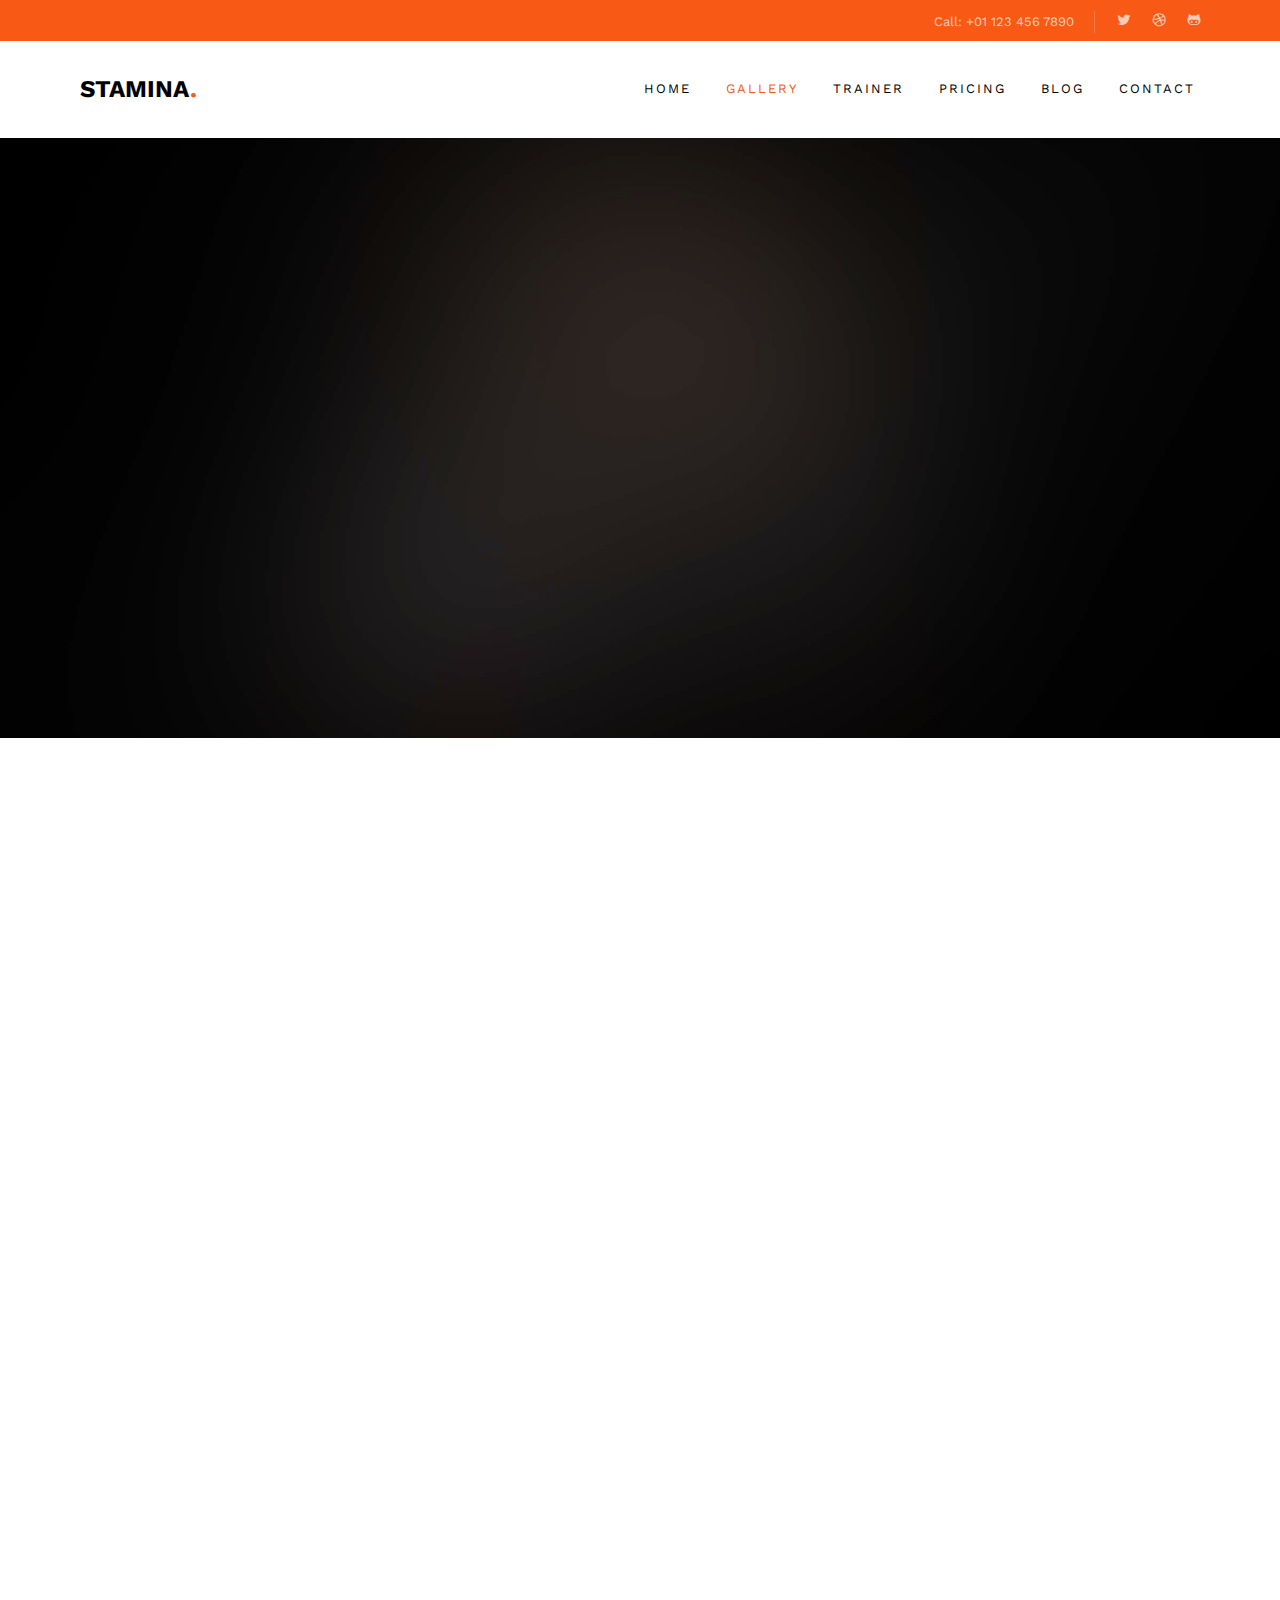
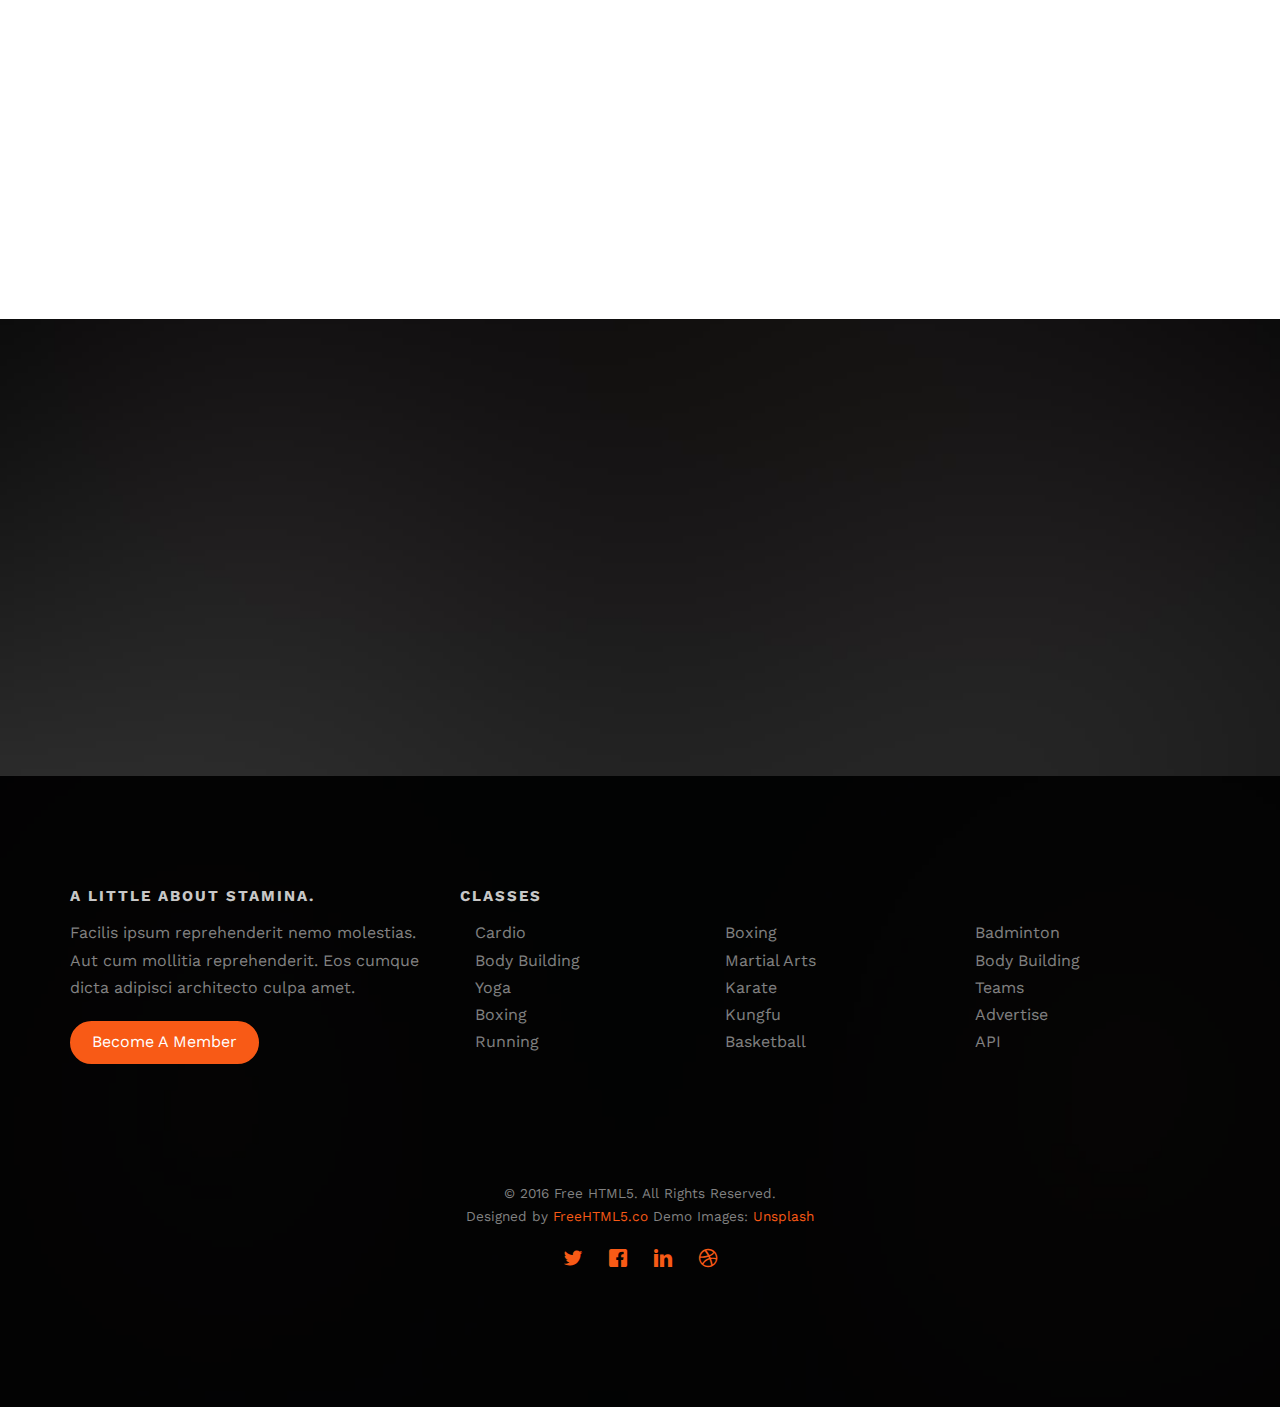
==== Atelier.html @ 107bec3c "Téléchargement de base." ====
<!DOCTYPE HTML>
<html>
	<head>
	<meta charset="utf-8">
	<meta http-equiv="X-UA-Compatible" content="IE=edge">
	<title>Stamina &mdash; Free Website Template, Free HTML5 Template by freehtml5.co</title>
	<meta name="viewport" content="width=device-width, initial-scale=1">
	<meta name="description" content="Free HTML5 Website Template by freehtml5.co" />
	<meta name="keywords" content="free website templates, free html5, free template, free bootstrap, free website template, html5, css3, mobile first, responsive" />
	<meta name="author" content="freehtml5.co" />

	<!-- 
	//////////////////////////////////////////////////////

	FREE HTML5 TEMPLATE 
	DESIGNED & DEVELOPED by FreeHTML5.co
		
	Website: 		http://freehtml5.co/
	Email: 			info@freehtml5.co
	Twitter: 		http://twitter.com/fh5co
	Facebook: 		https://www.facebook.com/fh5co

	//////////////////////////////////////////////////////
	 -->

  	<!-- Facebook and Twitter integration -->
	<meta property="og:title" content=""/>
	<meta property="og:image" content=""/>
	<meta property="og:url" content=""/>
	<meta property="og:site_name" content=""/>
	<meta property="og:description" content=""/>
	<meta name="twitter:title" content="" />
	<meta name="twitter:image" content="" />
	<meta name="twitter:url" content="" />
	<meta name="twitter:card" content="" />

	<link href="https://fonts.googleapis.com/css?family=Work+Sans:300,400,500,700,800" rel="stylesheet">
	
	<!-- Animate.css -->
	<link rel="stylesheet" href="css/animate.css">
	<!-- Icomoon Icon Fonts-->
	<link rel="stylesheet" href="css/icomoon.css">
	<!-- Bootstrap  -->
	<link rel="stylesheet" href="css/bootstrap.css">

	<!-- Magnific Popup -->
	<link rel="stylesheet" href="css/magnific-popup.css">

	<!-- Owl Carousel  -->
	<link rel="stylesheet" href="css/owl.carousel.min.css">
	<link rel="stylesheet" href="css/owl.theme.default.min.css">

	<!-- Theme style  -->
	<link rel="stylesheet" href="css/style.css">

	<!-- Modernizr JS -->
	<script src="js/modernizr-2.6.2.min.js"></script>
	<!-- FOR IE9 below -->
	<!--[if lt IE 9]>
	<script src="js/respond.min.js"></script>
	<![endif]-->

	</head>
	<body>
		
	<div class="fh5co-loader"></div>
	
	<div id="page">
	<nav class="fh5co-nav" role="navigation">
		<div class="top">
			<div class="container">
				<div class="row">
					<div class="col-xs-12 text-right">
						<p class="num">Call: +01 123 456 7890</p>
						<ul class="fh5co-social">
							<li><a href="#"><i class="icon-twitter"></i></a></li>
							<li><a href="#"><i class="icon-dribbble"></i></a></li>
							<li><a href="#"><i class="icon-github"></i></a></li>
						</ul>
					</div>
				</div>
			</div>
		</div>
		<div class="top-menu">
			<div class="container">
				<div class="row">
					<div class="col-xs-2">
						<div id="fh5co-logo"><a href="index.html">Stamina<span>.</span></a></div>
					</div>
					<div class="col-xs-10 text-right menu-1">
						<ul>
							<li><a href="index.html">Home</a></li>
							<li class="active"><a href="gallery.html">Gallery</a></li>
							<li><a href="about.html">Trainer</a></li>
							<li><a href="pricing.html">Pricing</a></li>
							<li class="has-dropdown">
								<a href="blog.html">Blog</a>
								<ul class="dropdown">
									<li><a href="#">Web Design</a></li>
									<li><a href="#">eCommerce</a></li>
									<li><a href="#">Branding</a></li>
									<li><a href="#">API</a></li>
								</ul>
							</li>
							<li><a href="contact.html">Contact</a></li>
							<!-- <li class="btn-cta"><a href="#"><span>Login</span></a></li> -->
						</ul>
					</div>
				</div>
				
			</div>
		</div>
	</nav>

	<header id="fh5co-header" class="fh5co-cover fh5co-cover-sm" role="banner" style="background-image:url(images/img_bg_2.jpg);" data-stellar-background-ratio="0.5">
		<div class="overlay"></div>
		<div class="container">
			<div class="row">
				<div class="col-md-8 col-md-offset-2 text-center">
					<div class="display-t">
						<div class="display-tc animate-box" data-animate-effect="fadeIn">
							<h1>Gallery</h1>
							<h2>Free html5 templates Made by <a href="http://freehtml5.co" target="_blank">freehtml5.co</a></h2>
						</div>
					</div>
				</div>
			</div>
		</div>
	</header>

	
	<div id="fh5co-gallery">
		<div class="container">
			<div class="row">
				<div class="col-md-8 col-md-offset-2 text-center fh5co-heading animate-box">
					<h2>Gym gallery</h2>
					<p>Dignissimos asperiores vitae velit veniam totam fuga molestias accusamus alias autem provident. Odit ab aliquam dolor eius.</p>
				</div>
			</div>
		</div>
		<div class="container-fluid">
			<div class="row row-bottom-padded-md">
				<div class="col-md-12">
					<ul id="fh5co-portfolio-list">

						<li class="one-third animate-box" data-animate-effect="fadeIn" style="background-image: url(images/gallery-1.jpg); ">
							<a href="#">
								<div class="case-studies-summary">
									<span>Illustration</span>
									<h2>Useful baskets</h2>
								</div>
							</a>
						</li>
						<li class="one-third animate-box" data-animate-effect="fadeIn" style="background-image: url(images/gallery-2.jpg); ">
							<a href="#">
								<div class="case-studies-summary">
									<span>Web Design</span>
									<h2>Skater man in the road</h2>
								</div>
							</a>
						</li>

						<li class="one-third animate-box" data-animate-effect="fadeIn" style="background-image: url(images/gallery-3.jpg); ">
							<a href="#">
								<div class="case-studies-summary">
									<span>Web Design</span>
									<h2>Two Glas of Juice</h2>
								</div>
							</a>
						</li>

						<li class="one-third animate-box" data-animate-effect="fadeIn" style="background-image: url(images/gallery-4.jpg); "> 
							<a href="#">
								<div class="case-studies-summary">
									<span>Web Design</span>
									<h2>Timer starts now!</h2>
								</div>
							</a>
						</li>
						<li class="one-third animate-box" data-animate-effect="fadeIn" style="background-image: url(images/gallery-3.jpg); ">
							<a href="#">
								<div class="case-studies-summary">
									<span>Web Design</span>
									<h2>Two Glas of Juice</h2>
								</div>
							</a>
						</li>
						<li class="two-third animate-box" data-animate-effect="fadeIn" style="background-image: url(images/gallery-5.jpg); ">
							<a href="#">
								<div class="case-studies-summary">
									<span>Illustration</span>
									<h2>Beautiful sunset</h2>
								</div>
							</a>
						</li>
						<li class="one-third animate-box" data-animate-effect="fadeIn" style="background-image: url(images/gallery-3.jpg); ">
							<a href="#">
								<div class="case-studies-summary">
									<span>Web Design</span>
									<h2>Two Glas of Juice</h2>
								</div>
							</a>
						</li>
					</ul>		
				</div>
			</div>
		</div>
	</div>
	

	<div id="fh5co-started" class="fh5co-bg" style="background-image: url(images/img_bg_3.jpg);">
		<div class="overlay"></div>
		<div class="container">
			<div class="row animate-box">
				<div class="col-md-8 col-md-offset-2 text-center">
					<h2>Fitness Classes this Summer <br> <span> Pay Now and <br> Get <span class="percent">35%</span> Discount</span></h2>
				</div>
			</div>
			<div class="row animate-box">
				<div class="col-md-8 col-md-offset-2 text-center">
					<p><a href="#" class="btn btn-default btn-lg">Become a Member</a></p>
				</div>
			</div>
		</div>
	</div>


	<footer id="fh5co-footer" class="fh5co-bg" style="background-image: url(images/img_bg_1.jpg);" role="contentinfo">
		<div class="overlay"></div>
		<div class="container">
			<div class="row row-pb-md">
				<div class="col-md-4 fh5co-widget">
					<h3>A Little About Stamina.</h3>
					<p>Facilis ipsum reprehenderit nemo molestias. Aut cum mollitia reprehenderit. Eos cumque dicta adipisci architecto culpa amet.</p>
					<p><a class="btn btn-primary" href="#">Become A Member</a></p>
				</div>
				<div class="col-md-8">
					<h3>Classes</h3>
					<div class="col-md-4 col-sm-4 col-xs-6">
						<ul class="fh5co-footer-links">
							<li><a href="#">Cardio</a></li>
							<li><a href="#">Body Building</a></li>
							<li><a href="#">Yoga</a></li>
							<li><a href="#">Boxing</a></li>
							<li><a href="#">Running</a></li>
						</ul>
					</div>

					<div class="col-md-4 col-sm-4 col-xs-6">
						<ul class="fh5co-footer-links">
							<li><a href="#">Boxing</a></li>
							<li><a href="#">Martial Arts</a></li>
							<li><a href="#">Karate</a></li>
							<li><a href="#">Kungfu</a></li>
							<li><a href="#">Basketball</a></li>
						</ul>
					</div>

					<div class="col-md-4 col-sm-4 col-xs-6">
						<ul class="fh5co-footer-links">
							<li><a href="#">Badminton</a></li>
							<li><a href="#">Body Building</a></li>
							<li><a href="#">Teams</a></li>
							<li><a href="#">Advertise</a></li>
							<li><a href="#">API</a></li>
						</ul>
					</div>
				</div>
			</div>

			<div class="row copyright">
				<div class="col-md-12 text-center">
					<p>
						<small class="block">&copy; 2016 Free HTML5. All Rights Reserved.</small> 
						<small class="block">Designed by <a href="http://freehtml5.co/" target="_blank">FreeHTML5.co</a> Demo Images: <a href="http://unsplash.co/" target="_blank">Unsplash</a></small>
					</p>
					<p>
						<ul class="fh5co-social-icons">
							<li><a href="#"><i class="icon-twitter"></i></a></li>
							<li><a href="#"><i class="icon-facebook"></i></a></li>
							<li><a href="#"><i class="icon-linkedin"></i></a></li>
							<li><a href="#"><i class="icon-dribbble"></i></a></li>
						</ul>
					</p>
				</div>
			</div>

		</div>
	</footer>
	</div>

	<div class="gototop js-top">
		<a href="#" class="js-gotop"><i class="icon-arrow-up"></i></a>
	</div>
	
	<!-- jQuery -->
	<script src="js/jquery.min.js"></script>
	<!-- jQuery Easing -->
	<script src="js/jquery.easing.1.3.js"></script>
	<!-- Bootstrap -->
	<script src="js/bootstrap.min.js"></script>
	<!-- Waypoints -->
	<script src="js/jquery.waypoints.min.js"></script>
	<!-- Stellar Parallax -->
	<script src="js/jquery.stellar.min.js"></script>
	<!-- Carousel -->
	<script src="js/owl.carousel.min.js"></script>
	<!-- countTo -->
	<script src="js/jquery.countTo.js"></script>
	<!-- Magnific Popup -->
	<script src="js/jquery.magnific-popup.min.js"></script>
	<script src="js/magnific-popup-options.js"></script>
	<!-- Main -->
	<script src="js/main.js"></script>

	</body>
</html>
---- css/icomoon.css ----
@font-face {
  font-family: 'icomoon';
  src:  url('../fonts/icomoon/icomoon.eot?6iuir');
  src:  url('../fonts/icomoon/icomoon.eot?6iuir#iefix') format('embedded-opentype'),
    url('../fonts/icomoon/icomoon.ttf?6iuir') format('truetype'),
    url('../fonts/icomoon/icomoon.woff?6iuir') format('woff'),
    url('../fonts/icomoon/icomoon.svg?6iuir#icomoon') format('svg');
  font-weight: normal;
  font-style: normal;
}

[class^="icon-"], [class*=" icon-"] {
  /* use !important to prevent issues with browser extensions that change fonts */
  font-family: 'icomoon' !important;
  speak: none;
  font-style: normal;
  font-weight: normal;
  font-variant: normal;
  text-transform: none;
  line-height: 1;

  /* Better Font Rendering =========== */
  -webkit-font-smoothing: antialiased;
  -moz-osx-font-smoothing: grayscale;
}

.icon-eye:before {
  content: "\e000";
}
.icon-paper-clip:before {
  content: "\e001";
}
.icon-mail:before {
  content: "\e002";
}
.icon-toggle:before {
  content: "\e003";
}
.icon-layout:before {
  content: "\e004";
}
.icon-link:before {
  content: "\e005";
}
.icon-bell:before {
  content: "\e006";
}
.icon-lock:before {
  content: "\e007";
}
.icon-unlock:before {
  content: "\e008";
}
.icon-ribbon:before {
  content: "\e009";
}
.icon-image:before {
  content: "\e010";
}
.icon-signal:before {
  content: "\e011";
}
.icon-target:before {
  content: "\e012";
}
.icon-clipboard:before {
  content: "\e013";
}
.icon-clock:before {
  content: "\e014";
}
.icon-watch:before {
  content: "\e015";
}
.icon-air-play:before {
  content: "\e016";
}
.icon-camera:before {
  content: "\e017";
}
.icon-video:before {
  content: "\e018";
}
.icon-disc:before {
  content: "\e019";
}
.icon-printer:before {
  content: "\e020";
}
.icon-monitor:before {
  content: "\e021";
}
.icon-server:before {
  content: "\e022";
}
.icon-cog:before {
  content: "\e023";
}
.icon-heart:before {
  content: "\e024";
}
.icon-paragraph:before {
  content: "\e025";
}
.icon-align-justify:before {
  content: "\e026";
}
.icon-align-left:before {
  content: "\e027";
}
.icon-align-center:before {
  content: "\e028";
}
.icon-align-right:before {
  content: "\e029";
}
.icon-book:before {
  content: "\e030";
}
.icon-layers:before {
  content: "\e031";
}
.icon-stack:before {
  content: "\e032";
}
.icon-stack-2:before {
  content: "\e033";
}
.icon-paper:before {
  content: "\e034";
}
.icon-paper-stack:before {
  content: "\e035";
}
.icon-search:before {
  content: "\e036";
}
.icon-zoom-in:before {
  content: "\e037";
}
.icon-zoom-out:before {
  content: "\e038";
}
.icon-reply:before {
  content: "\e039";
}
.icon-circle-plus:before {
  content: "\e040";
}
.icon-circle-minus:before {
  content: "\e041";
}
.icon-circle-check:before {
  content: "\e042";
}
.icon-circle-cross:before {
  content: "\e043";
}
.icon-square-plus:before {
  content: "\e044";
}
.icon-square-minus:before {
  content: "\e045";
}
.icon-square-check:before {
  content: "\e046";
}
.icon-square-cross:before {
  content: "\e047";
}
.icon-microphone:before {
  content: "\e048";
}
.icon-record:before {
  content: "\e049";
}
.icon-skip-back:before {
  content: "\e050";
}
.icon-rewind:before {
  content: "\e051";
}
.icon-play:before {
  content: "\e052";
}
.icon-pause:before {
  content: "\e053";
}
.icon-stop:before {
  content: "\e054";
}
.icon-fast-forward:before {
  content: "\e055";
}
.icon-skip-forward:before {
  content: "\e056";
}
.icon-shuffle:before {
  content: "\e057";
}
.icon-repeat:before {
  content: "\e058";
}
.icon-folder:before {
  content: "\e059";
}
.icon-umbrella:before {
  content: "\e060";
}
.icon-moon:before {
  content: "\e061";
}
.icon-thermometer:before {
  content: "\e062";
}
.icon-drop:before {
  content: "\e063";
}
.icon-sun:before {
  content: "\e064";
}
.icon-cloud:before {
  content: "\e065";
}
.icon-cloud-upload:before {
  content: "\e066";
}
.icon-cloud-download:before {
  content: "\e067";
}
.icon-upload:before {
  content: "\e068";
}
.icon-download:before {
  content: "\e069";
}
.icon-location:before {
  content: "\e070";
}
.icon-location-2:before {
  content: "\e071";
}
.icon-map:before {
  content: "\e072";
}
.icon-battery:before {
  content: "\e073";
}
.icon-head:before {
  content: "\e074";
}
.icon-briefcase:before {
  content: "\e075";
}
.icon-speech-bubble:before {
  content: "\e076";
}
.icon-anchor:before {
  content: "\e077";
}
.icon-globe:before {
  content: "\e078";
}
.icon-box:before {
  content: "\e079";
}
.icon-reload:before {
  content: "\e080";
}
.icon-share:before {
  content: "\e081";
}
.icon-marquee:before {
  content: "\e082";
}
.icon-marquee-plus:before {
  content: "\e083";
}
.icon-marquee-minus:before {
  content: "\e084";
}
.icon-tag:before {
  content: "\e085";
}
.icon-power:before {
  content: "\e086";
}
.icon-command:before {
  content: "\e087";
}
.icon-alt:before {
  content: "\e088";
}
.icon-esc:before {
  content: "\e089";
}
.icon-bar-graph:before {
  content: "\e090";
}
.icon-bar-graph-2:before {
  content: "\e091";
}
.icon-pie-graph:before {
  content: "\e092";
}
.icon-star:before {
  content: "\e093";
}
.icon-arrow-left:before {
  content: "\e094";
}
.icon-arrow-right:before {
  content: "\e095";
}
.icon-arrow-up:before {
  content: "\e096";
}
.icon-arrow-down:before {
  content: "\e097";
}
.icon-volume:before {
  content: "\e098";
}
.icon-mute:before {
  content: "\e099";
}
.icon-content-right:before {
  content: "\e100";
}
.icon-content-left:before {
  content: "\e101";
}
.icon-grid:before {
  content: "\e102";
}
.icon-grid-2:before {
  content: "\e103";
}
.icon-columns:before {
  content: "\e104";
}
.icon-loader:before {
  content: "\e105";
}
.icon-bag:before {
  content: "\e106";
}
.icon-ban:before {
  content: "\e107";
}
.icon-flag:before {
  content: "\e108";
}
.icon-trash:before {
  content: "\e109";
}
.icon-expand:before {
  content: "\e110";
}
.icon-contract:before {
  content: "\e111";
}
.icon-maximize:before {
  content: "\e112";
}
.icon-minimize:before {
  content: "\e113";
}
.icon-plus:before {
  content: "\e114";
}
.icon-minus:before {
  content: "\e115";
}
.icon-check:before {
  content: "\e116";
}
.icon-cross:before {
  content: "\e117";
}
.icon-move:before {
  content: "\e118";
}
.icon-delete:before {
  content: "\e119";
}
.icon-menu:before {
  content: "\e120";
}
.icon-archive:before {
  content: "\e121";
}
.icon-inbox:before {
  content: "\e122";
}
.icon-outbox:before {
  content: "\e123";
}
.icon-file:before {
  content: "\e124";
}
.icon-file-add:before {
  content: "\e125";
}
.icon-file-subtract:before {
  content: "\e126";
}
.icon-help:before {
  content: "\e127";
}
.icon-open:before {
  content: "\e128";
}
.icon-ellipsis:before {
  content: "\e129";
}
.icon-add-to-list:before {
  content: "\e900";
}
.icon-classic-computer:before {
  content: "\e901";
}
.icon-controller-fast-backward:before {
  content: "\e902";
}
.icon-creative-commons-attribution:before {
  content: "\e903";
}
.icon-creative-commons-noderivs:before {
  content: "\e904";
}
.icon-creative-commons-noncommercial-eu:before {
  content: "\e905";
}
.icon-creative-commons-noncommercial-us:before {
  content: "\e906";
}
.icon-creative-commons-public-domain:before {
  content: "\e907";
}
.icon-creative-commons-remix:before {
  content: "\e908";
}
.icon-creative-commons-share:before {
  content: "\e909";
}
.icon-creative-commons-sharealike:before {
  content: "\e90a";
}
.icon-creative-commons:before {
  content: "\e90b";
}
.icon-document-landscape:before {
  content: "\e90c";
}
.icon-remove-user:before {
  content: "\e90d";
}
.icon-warning:before {
  content: "\e90e";
}
.icon-arrow-bold-down:before {
  content: "\e90f";
}
.icon-arrow-bold-left:before {
  content: "\e910";
}
.icon-arrow-bold-right:before {
  content: "\e911";
}
.icon-arrow-bold-up:before {
  content: "\e912";
}
.icon-arrow-down2:before {
  content: "\e913";
}
.icon-arrow-left2:before {
  content: "\e914";
}
.icon-arrow-long-down:before {
  content: "\e915";
}
.icon-arrow-long-left:before {
  content: "\e916";
}
.icon-arrow-long-right:before {
  content: "\e917";
}
.icon-arrow-long-up:before {
  content: "\e918";
}
.icon-arrow-right2:before {
  content: "\e919";
}
.icon-arrow-up2:before {
  content: "\e91a";
}
.icon-arrow-with-circle-down:before {
  content: "\e91b";
}
.icon-arrow-with-circle-left:before {
  content: "\e91c";
}
.icon-arrow-with-circle-right:before {
  content: "\e91d";
}
.icon-arrow-with-circle-up:before {
  content: "\e91e";
}
.icon-bookmark:before {
  content: "\e91f";
}
.icon-bookmarks:before {
  content: "\e920";
}
.icon-chevron-down:before {
  content: "\e921";
}
.icon-chevron-left:before {
  content: "\e922";
}
.icon-chevron-right:before {
  content: "\e923";
}
.icon-chevron-small-down:before {
  content: "\e924";
}
.icon-chevron-small-left:before {
  content: "\e925";
}
.icon-chevron-small-right:before {
  content: "\e926";
}
.icon-chevron-small-up:before {
  content: "\e927";
}
.icon-chevron-thin-down:before {
  content: "\e928";
}
.icon-chevron-thin-left:before {
  content: "\e929";
}
.icon-chevron-thin-right:before {
  content: "\e92a";
}
.icon-chevron-thin-up:before {
  content: "\e92b";
}
.icon-chevron-up:before {
  content: "\e92c";
}
.icon-chevron-with-circle-down:before {
  content: "\e92d";
}
.icon-chevron-with-circle-left:before {
  content: "\e92e";
}
.icon-chevron-with-circle-right:before {
  content: "\e92f";
}
.icon-chevron-with-circle-up:before {
  content: "\e930";
}
.icon-cloud2:before {
  content: "\e931";
}
.icon-controller-fast-forward:before {
  content: "\e932";
}
.icon-controller-jump-to-start:before {
  content: "\e933";
}
.icon-controller-next:before {
  content: "\e934";
}
.icon-controller-paus:before {
  content: "\e935";
}
.icon-controller-play:before {
  content: "\e936";
}
.icon-controller-record:before {
  content: "\e937";
}
.icon-controller-stop:before {
  content: "\e938";
}
.icon-controller-volume:before {
  content: "\e939";
}
.icon-dot-single:before {
  content: "\e93a";
}
.icon-dots-three-horizontal:before {
  content: "\e93b";
}
.icon-dots-three-vertical:before {
  content: "\e93c";
}
.icon-dots-two-horizontal:before {
  content: "\e93d";
}
.icon-dots-two-vertical:before {
  content: "\e93e";
}
.icon-download2:before {
  content: "\e93f";
}
.icon-emoji-flirt:before {
  content: "\e940";
}
.icon-flow-branch:before {
  content: "\e941";
}
.icon-flow-cascade:before {
  content: "\e942";
}
.icon-flow-line:before {
  content: "\e943";
}
.icon-flow-parallel:before {
  content: "\e944";
}
.icon-flow-tree:before {
  content: "\e945";
}
.icon-install:before {
  content: "\e946";
}
.icon-layers2:before {
  content: "\e947";
}
.icon-open-book:before {
  content: "\e948";
}
.icon-resize-100:before {
  content: "\e949";
}
.icon-resize-full-screen:before {
  content: "\e94a";
}
.icon-save:before {
  content: "\e94b";
}
.icon-select-arrows:before {
  content: "\e94c";
}
.icon-sound-mute:before {
  content: "\e94d";
}
.icon-sound:before {
  content: "\e94e";
}
.icon-trash2:before {
  content: "\e94f";
}
.icon-triangle-down:before {
  content: "\e950";
}
.icon-triangle-left:before {
  content: "\e951";
}
.icon-triangle-right:before {
  content: "\e952";
}
.icon-triangle-up:before {
  content: "\e953";
}
.icon-uninstall:before {
  content: "\e954";
}
.icon-upload-to-cloud:before {
  content: "\e955";
}
.icon-upload2:before {
  content: "\e956";
}
.icon-add-user:before {
  content: "\e957";
}
.icon-address:before {
  content: "\e958";
}
.icon-adjust:before {
  content: "\e959";
}
.icon-air:before {
  content: "\e95a";
}
.icon-aircraft-landing:before {
  content: "\e95b";
}
.icon-aircraft-take-off:before {
  content: "\e95c";
}
.icon-aircraft:before {
  content: "\e95d";
}
.icon-align-bottom:before {
  content: "\e95e";
}
.icon-align-horizontal-middle:before {
  content: "\e95f";
}
.icon-align-left2:before {
  content: "\e960";
}
.icon-align-right2:before {
  content: "\e961";
}
.icon-align-top:before {
  content: "\e962";
}
.icon-align-vertical-middle:before {
  content: "\e963";
}
.icon-archive2:before {
  content: "\e964";
}
.icon-area-graph:before {
  content: "\e965";
}
.icon-attachment:before {
  content: "\e966";
}
.icon-awareness-ribbon:before {
  content: "\e967";
}
.icon-back-in-time:before {
  content: "\e968";
}
.icon-back:before {
  content: "\e969";
}
.icon-bar-graph2:before {
  content: "\e96a";
}
.icon-battery2:before {
  content: "\e96b";
}
.icon-beamed-note:before {
  content: "\e96c";
}
.icon-bell2:before {
  content: "\e96d";
}
.icon-blackboard:before {
  content: "\e96e";
}
.icon-block:before {
  content: "\e96f";
}
.icon-book2:before {
  content: "\e970";
}
.icon-bowl:before {
  content: "\e971";
}
.icon-box2:before {
  content: "\e972";
}
.icon-briefcase2:before {
  content: "\e973";
}
.icon-browser:before {
  content: "\e974";
}
.icon-brush:before {
  content: "\e975";
}
.icon-bucket:before {
  content: "\e976";
}
.icon-cake:before {
  content: "\e977";
}
.icon-calculator:before {
  content: "\e978";
}
.icon-calendar:before {
  content: "\e979";
}
.icon-camera2:before {
  content: "\e97a";
}
.icon-ccw:before {
  content: "\e97b";
}
.icon-chat:before {
  content: "\e97c";
}
.icon-check2:before {
  content: "\e97d";
}
.icon-circle-with-cross:before {
  content: "\e97e";
}
.icon-circle-with-minus:before {
  content: "\e97f";
}
.icon-circle-with-plus:before {
  content: "\e980";
}
.icon-circle:before {
  content: "\e981";
}
.icon-circular-graph:before {
  content: "\e982";
}
.icon-clapperboard:before {
  content: "\e983";
}
.icon-clipboard2:before {
  content: "\e984";
}
.icon-clock2:before {
  content: "\e985";
}
.icon-code:before {
  content: "\e986";
}
.icon-cog2:before {
  content: "\e987";
}
.icon-colours:before {
  content: "\e988";
}
.icon-compass:before {
  content: "\e989";
}
.icon-copy:before {
  content: "\e98a";
}
.icon-credit-card:before {
  content: "\e98b";
}
.icon-credit:before {
  content: "\e98c";
}
.icon-cross2:before {
  content: "\e98d";
}
.icon-cup:before {
  content: "\e98e";
}
.icon-cw:before {
  content: "\e98f";
}
.icon-cycle:before {
  content: "\e990";
}
.icon-database:before {
  content: "\e991";
}
.icon-dial-pad:before {
  content: "\e992";
}
.icon-direction:before {
  content: "\e993";
}
.icon-document:before {
  content: "\e994";
}
.icon-documents:before {
  content: "\e995";
}
.icon-drink:before {
  content: "\e996";
}
.icon-drive:before {
  content: "\e997";
}
.icon-drop2:before {
  content: "\e998";
}
.icon-edit:before {
  content: "\e999";
}
.icon-email:before {
  content: "\e99a";
}
.icon-emoji-happy:before {
  content: "\e99b";
}
.icon-emoji-neutral:before {
  content: "\e99c";
}
.icon-emoji-sad:before {
  content: "\e99d";
}
.icon-erase:before {
  content: "\e99e";
}
.icon-eraser:before {
  content: "\e99f";
}
.icon-export:before {
  content: "\e9a0";
}
.icon-eye2:before {
  content: "\e9a1";
}
.icon-feather:before {
  content: "\e9a2";
}
.icon-flag2:before {
  content: "\e9a3";
}
.icon-flash:before {
  content: "\e9a4";
}
.icon-flashlight:before {
  content: "\e9a5";
}
.icon-flat-brush:before {
  content: "\e9a6";
}
.icon-folder-images:before {
  content: "\e9a7";
}
.icon-folder-music:before {
  content: "\e9a8";
}
.icon-folder-video:before {
  content: "\e9a9";
}
.icon-folder2:before {
  content: "\e9aa";
}
.icon-forward:before {
  content: "\e9ab";
}
.icon-funnel:before {
  content: "\e9ac";
}
.icon-game-controller:before {
  content: "\e9ad";
}
.icon-gauge:before {
  content: "\e9ae";
}
.icon-globe2:before {
  content: "\e9af";
}
.icon-graduation-cap:before {
  content: "\e9b0";
}
.icon-grid2:before {
  content: "\e9b1";
}
.icon-hair-cross:before {
  content: "\e9b2";
}
.icon-hand:before {
  content: "\e9b3";
}
.icon-heart-outlined:before {
  content: "\e9b4";
}
.icon-heart2:before {
  content: "\e9b5";
}
.icon-help-with-circle:before {
  content: "\e9b6";
}
.icon-help2:before {
  content: "\e9b7";
}
.icon-home:before {
  content: "\e9b8";
}
.icon-hour-glass:before {
  content: "\e9b9";
}
.icon-image-inverted:before {
  content: "\e9ba";
}
.icon-image2:before {
  content: "\e9bb";
}
.icon-images:before {
  content: "\e9bc";
}
.icon-inbox2:before {
  content: "\e9bd";
}
.icon-infinity:before {
  content: "\e9be";
}
.icon-info-with-circle:before {
  content: "\e9bf";
}
.icon-info:before {
  content: "\e9c0";
}
.icon-key:before {
  content: "\e9c1";
}
.icon-keyboard:before {
  content: "\e9c2";
}
.icon-lab-flask:before {
  content: "\e9c3";
}
.icon-landline:before {
  content: "\e9c4";
}
.icon-language:before {
  content: "\e9c5";
}
.icon-laptop:before {
  content: "\e9c6";
}
.icon-leaf:before {
  content: "\e9c7";
}
.icon-level-down:before {
  content: "\e9c8";
}
.icon-level-up:before {
  content: "\e9c9";
}
.icon-lifebuoy:before {
  content: "\e9ca";
}
.icon-light-bulb:before {
  content: "\e9cb";
}
.icon-light-down:before {
  content: "\e9cc";
}
.icon-light-up:before {
  content: "\e9cd";
}
.icon-line-graph:before {
  content: "\e9ce";
}
.icon-link2:before {
  content: "\e9cf";
}
.icon-list:before {
  content: "\e9d0";
}
.icon-location-pin:before {
  content: "\e9d1";
}
.icon-location2:before {
  content: "\e9d2";
}
.icon-lock-open:before {
  content: "\e9d3";
}
.icon-lock2:before {
  content: "\e9d4";
}
.icon-log-out:before {
  content: "\e9d5";
}
.icon-login:before {
  content: "\e9d6";
}
.icon-loop:before {
  content: "\e9d7";
}
.icon-magnet:before {
  content: "\e9d8";
}
.icon-magnifying-glass:before {
  content: "\e9d9";
}
.icon-mail2:before {
  content: "\e9da";
}
.icon-man:before {
  content: "\e9db";
}
.icon-map2:before {
  content: "\e9dc";
}
.icon-mask:before {
  content: "\e9dd";
}
.icon-medal:before {
  content: "\e9de";
}
.icon-megaphone:before {
  content: "\e9df";
}
.icon-menu2:before {
  content: "\e9e0";
}
.icon-message:before {
  content: "\e9e1";
}
.icon-mic:before {
  content: "\e9e2";
}
.icon-minus2:before {
  content: "\e9e3";
}
.icon-mobile:before {
  content: "\e9e4";
}
.icon-modern-mic:before {
  content: "\e9e5";
}
.icon-moon2:before {
  content: "\e9e6";
}
.icon-mouse:before {
  content: "\e9e7";
}
.icon-music:before {
  content: "\e9e8";
}
.icon-network:before {
  content: "\e9e9";
}
.icon-new-message:before {
  content: "\e9ea";
}
.icon-new:before {
  content: "\e9eb";
}
.icon-news:before {
  content: "\e9ec";
}
.icon-note:before {
  content: "\e9ed";
}
.icon-notification:before {
  content: "\e9ee";
}
.icon-old-mobile:before {
  content: "\e9ef";
}
.icon-old-phone:before {
  content: "\e9f0";
}
.icon-palette:before {
  content: "\e9f1";
}
.icon-paper-plane:before {
  content: "\e9f2";
}
.icon-pencil:before {
  content: "\e9f3";
}
.icon-phone:before {
  content: "\e9f4";
}
.icon-pie-chart:before {
  content: "\e9f5";
}
.icon-pin:before {
  content: "\e9f6";
}
.icon-plus2:before {
  content: "\e9f7";
}
.icon-popup:before {
  content: "\e9f8";
}
.icon-power-plug:before {
  content: "\e9f9";
}
.icon-price-ribbon:before {
  content: "\e9fa";
}
.icon-price-tag:before {
  content: "\e9fb";
}
.icon-print:before {
  content: "\e9fc";
}
.icon-progress-empty:before {
  content: "\e9fd";
}
.icon-progress-full:before {
  content: "\e9fe";
}
.icon-progress-one:before {
  content: "\e9ff";
}
.icon-progress-two:before {
  content: "\ea00";
}
.icon-publish:before {
  content: "\ea01";
}
.icon-quote:before {
  content: "\ea02";
}
.icon-radio:before {
  content: "\ea03";
}
.icon-reply-all:before {
  content: "\ea04";
}
.icon-reply2:before {
  content: "\ea05";
}
.icon-retweet:before {
  content: "\ea06";
}
.icon-rocket:before {
  content: "\ea07";
}
.icon-round-brush:before {
  content: "\ea08";
}
.icon-rss:before {
  content: "\ea09";
}
.icon-ruler:before {
  content: "\ea0a";
}
.icon-scissors:before {
  content: "\ea0b";
}
.icon-share-alternitive:before {
  content: "\ea0c";
}
.icon-share2:before {
  content: "\ea0d";
}
.icon-shareable:before {
  content: "\ea0e";
}
.icon-shield:before {
  content: "\ea0f";
}
.icon-shop:before {
  content: "\ea10";
}
.icon-shopping-bag:before {
  content: "\ea11";
}
.icon-shopping-basket:before {
  content: "\ea12";
}
.icon-shopping-cart:before {
  content: "\ea13";
}
.icon-shuffle2:before {
  content: "\ea14";
}
.icon-signal2:before {
  content: "\ea15";
}
.icon-sound-mix:before {
  content: "\ea16";
}
.icon-sports-club:before {
  content: "\ea17";
}
.icon-spreadsheet:before {
  content: "\ea18";
}
.icon-squared-cross:before {
  content: "\ea19";
}
.icon-squared-minus:before {
  content: "\ea1a";
}
.icon-squared-plus:before {
  content: "\ea1b";
}
.icon-star-outlined:before {
  content: "\ea1c";
}
.icon-star2:before {
  content: "\ea1d";
}
.icon-stopwatch:before {
  content: "\ea1e";
}
.icon-suitcase:before {
  content: "\ea1f";
}
.icon-swap:before {
  content: "\ea20";
}
.icon-sweden:before {
  content: "\ea21";
}
.icon-switch:before {
  content: "\ea22";
}
.icon-tablet:before {
  content: "\ea23";
}
.icon-tag2:before {
  content: "\ea24";
}
.icon-text-document-inverted:before {
  content: "\ea25";
}
.icon-text-document:before {
  content: "\ea26";
}
.icon-text:before {
  content: "\ea27";
}
.icon-thermometer2:before {
  content: "\ea28";
}
.icon-thumbs-down:before {
  content: "\ea29";
}
.icon-thumbs-up:before {
  content: "\ea2a";
}
.icon-thunder-cloud:before {
  content: "\ea2b";
}
.icon-ticket:before {
  content: "\ea2c";
}
.icon-time-slot:before {
  content: "\ea2d";
}
.icon-tools:before {
  content: "\ea2e";
}
.icon-traffic-cone:before {
  content: "\ea2f";
}
.icon-tree:before {
  content: "\ea30";
}
.icon-trophy:before {
  content: "\ea31";
}
.icon-tv:before {
  content: "\ea32";
}
.icon-typing:before {
  content: "\ea33";
}
.icon-unread:before {
  content: "\ea34";
}
.icon-untag:before {
  content: "\ea35";
}
.icon-user:before {
  content: "\ea36";
}
.icon-users:before {
  content: "\ea37";
}
.icon-v-card:before {
  content: "\ea38";
}
.icon-video2:before {
  content: "\ea39";
}
.icon-vinyl:before {
  content: "\ea3a";
}
.icon-voicemail:before {
  content: "\ea3b";
}
.icon-wallet:before {
  content: "\ea3c";
}
.icon-water:before {
  content: "\ea3d";
}
.icon-px-with-circle:before {
  content: "\ea3e";
}
.icon-px:before {
  content: "\ea3f";
}
.icon-basecamp:before {
  content: "\ea40";
}
.icon-behance:before {
  content: "\ea41";
}
.icon-creative-cloud:before {
  content: "\ea42";
}
.icon-dropbox:before {
  content: "\ea43";
}
.icon-evernote:before {
  content: "\ea44";
}
.icon-flattr:before {
  content: "\ea45";
}
.icon-foursquare:before {
  content: "\ea46";
}
.icon-google-drive:before {
  content: "\ea47";
}
.icon-google-hangouts:before {
  content: "\ea48";
}
.icon-grooveshark:before {
  content: "\ea49";
}
.icon-icloud:before {
  content: "\ea4a";
}
.icon-mixi:before {
  content: "\ea4b";
}
.icon-onedrive:before {
  content: "\ea4c";
}
.icon-paypal:before {
  content: "\ea4d";
}
.icon-picasa:before {
  content: "\ea4e";
}
.icon-qq:before {
  content: "\ea4f";
}
.icon-rdio-with-circle:before {
  content: "\ea50";
}
.icon-renren:before {
  content: "\ea51";
}
.icon-scribd:before {
  content: "\ea52";
}
.icon-sina-weibo:before {
  content: "\ea53";
}
.icon-skype-with-circle:before {
  content: "\ea54";
}
.icon-skype:before {
  content: "\ea55";
}
.icon-slideshare:before {
  content: "\ea56";
}
.icon-smashing:before {
  content: "\ea57";
}
.icon-soundcloud:before {
  content: "\ea58";
}
.icon-spotify-with-circle:before {
  content: "\ea59";
}
.icon-spotify:before {
  content: "\ea5a";
}
.icon-swarm:before {
  content: "\ea5b";
}
.icon-vine-with-circle:before {
  content: "\ea5c";
}
.icon-vine:before {
  content: "\ea5d";
}
.icon-vk-alternitive:before {
  content: "\ea5e";
}
.icon-vk-with-circle:before {
  content: "\ea5f";
}
.icon-vk:before {
  content: "\ea60";
}
.icon-xing-with-circle:before {
  content: "\ea61";
}
.icon-xing:before {
  content: "\ea62";
}
.icon-yelp:before {
  content: "\ea63";
}
.icon-dribbble-with-circle:before {
  content: "\ea64";
}
.icon-dribbble:before {
  content: "\ea65";
}
.icon-facebook-with-circle:before {
  content: "\ea66";
}
.icon-facebook:before {
  content: "\ea67";
}
.icon-flickr-with-circle:before {
  content: "\ea68";
}
.icon-flickr:before {
  content: "\ea69";
}
.icon-github-with-circle:before {
  content: "\ea6a";
}
.icon-github:before {
  content: "\ea6b";
}
.icon-google-with-circle:before {
  content: "\ea6c";
}
.icon-google:before {
  content: "\ea6d";
}
.icon-instagram-with-circle:before {
  content: "\ea6e";
}
.icon-instagram:before {
  content: "\ea6f";
}
.icon-lastfm-with-circle:before {
  content: "\ea70";
}
.icon-lastfm:before {
  content: "\ea71";
}
.icon-linkedin-with-circle:before {
  content: "\ea72";
}
.icon-linkedin:before {
  content: "\ea73";
}
.icon-pinterest-with-circle:before {
  content: "\ea74";
}
.icon-pinterest:before {
  content: "\ea75";
}
.icon-rdio:before {
  content: "\ea76";
}
.icon-stumbleupon-with-circle:before {
  content: "\ea77";
}
.icon-stumbleupon:before {
  content: "\ea78";
}
.icon-tumblr-with-circle:before {
  content: "\ea79";
}
.icon-tumblr:before {
  content: "\ea7a";
}
.icon-twitter-with-circle:before {
  content: "\ea7b";
}
.icon-twitter:before {
  content: "\ea7c";
}
.icon-vimeo-with-circle:before {
  content: "\ea7d";
}
.icon-vimeo:before {
  content: "\ea7e";
}
.icon-youtube-with-circle:before {
  content: "\ea7f";
}
.icon-youtube:before {
  content: "\ea80";
}
---- css/style.css ----
@font-face {
  font-family: 'icomoon';
  src: url("../fonts/icomoon/icomoon.eot?srf3rx");
  src: url("../fonts/icomoon/icomoon.eot?srf3rx#iefix") format("embedded-opentype"), url("../fonts/icomoon/icomoon.ttf?srf3rx") format("truetype"), url("../fonts/icomoon/icomoon.woff?srf3rx") format("woff"), url("../fonts/icomoon/icomoon.svg?srf3rx#icomoon") format("svg");
  font-weight: normal;
  font-style: normal;
}
/* =======================================================
*
* 	Template Style 
*
* ======================================================= */
body {
  font-family: "Work Sans", Arial, sans-serif;
  font-weight: 400;
  font-size: 16px;
  line-height: 1.7;
  color: #828282;
  background: #fff;
}

#page {
  position: relative;
  overflow-x: hidden;
  width: 100%;
  height: 100%;
  -webkit-transition: 0.5s;
  -o-transition: 0.5s;
  transition: 0.5s;
}
.offcanvas #page {
  overflow: hidden;
  position: absolute;
}
.offcanvas #page:after {
  -webkit-transition: 2s;
  -o-transition: 2s;
  transition: 2s;
  position: absolute;
  top: 0;
  right: 0;
  bottom: 0;
  left: 0;
  z-index: 101;
  background: rgba(0, 0, 0, 0.7);
  content: "";
}

a {
  color: #F85A16;
  -webkit-transition: 0.5s;
  -o-transition: 0.5s;
  transition: 0.5s;
}
a:hover, a:active, a:focus {
  color: #F85A16;
  outline: none;
  text-decoration: none;
}

p {
  margin-bottom: 20px;
}

h1, h2, h3, h4, h5, h6, figure {
  color: #000;
  font-family: "Work Sans", Arial, sans-serif;
  font-weight: 400;
  margin: 0 0 20px 0;
}

::-webkit-selection {
  color: #fff;
  background: #F85A16;
}

::-moz-selection {
  color: #fff;
  background: #F85A16;
}

::selection {
  color: #fff;
  background: #F85A16;
}

.fh5co-nav {
  margin: 0;
  padding: 0;
  width: 100%;
  padding: 0;
  z-index: 1001;
}
.fh5co-nav .top-menu {
  padding: 28px 0;
}
.fh5co-nav .top {
  background: #F85A16;
  padding: 7px 0;
  margin-bottom: 0;
}
.fh5co-nav .top .num, .fh5co-nav .top .fh5co-social {
  display: inline-block;
  margin: 0;
}
.fh5co-nav .top .num {
  font-size: 13px;
  padding-right: 20px;
  margin-right: 10px;
  display: -moz-inline-stack;
  display: inline-block;
  zoom: 1;
  *display: inline;
  border-right: 1px solid rgba(255, 255, 255, 0.2);
  letter-spacing: 0px;
  color: rgba(255, 255, 255, 0.7);
}
.fh5co-nav .top .fh5co-social li {
  font-size: 14px;
}
.fh5co-nav .top .fh5co-social li a {
  padding: 0 7px;
}
.fh5co-nav .top .fh5co-social li a i {
  font-size: 14px;
  color: rgba(255, 255, 255, 0.7);
}
.fh5co-nav #fh5co-logo {
  font-size: 24px;
  margin: 0;
  padding: 0;
  text-transform: uppercase;
  font-weight: bold;
  font-weight: 700;
  font-family: "Work Sans", Arial, sans-serif;
}
.fh5co-nav #fh5co-logo a span {
  color: #F85A16;
}
.fh5co-nav a {
  padding: 5px 10px;
  color: #000;
}
@media screen and (max-width: 768px) {
  .fh5co-nav .menu-1 {
    display: none;
  }
}
.fh5co-nav ul {
  padding: 0;
  margin: 5px 0 0 0;
}
.fh5co-nav ul li {
  padding: 0;
  margin: 0;
  list-style: none;
  display: inline;
}
.fh5co-nav ul li a {
  font-size: 13px;
  padding: 30px 15px;
  text-transform: uppercase;
  letter-spacing: 2px;
  -webkit-transition: 0.5s;
  -o-transition: 0.5s;
  transition: 0.5s;
}
.fh5co-nav ul li a:hover, .fh5co-nav ul li a:focus, .fh5co-nav ul li a:active {
  color: #000 !important;
}
.fh5co-nav ul li.has-dropdown {
  position: relative;
}
.fh5co-nav ul li.has-dropdown .dropdown {
  width: 140px;
  -webkit-box-shadow: 0px 14px 33px -9px rgba(0, 0, 0, 0.75);
  -moz-box-shadow: 0px 14px 33px -9px rgba(0, 0, 0, 0.75);
  box-shadow: 0px 14px 33px -9px rgba(0, 0, 0, 0.75);
  z-index: 1002;
  visibility: hidden;
  opacity: 0;
  position: absolute;
  top: 40px;
  left: 0;
  text-align: left;
  background: #F85A16;
  padding: 20px;
  -webkit-border-radius: 4px;
  -moz-border-radius: 4px;
  -ms-border-radius: 4px;
  border-radius: 4px;
  -webkit-transition: 0s;
  -o-transition: 0s;
  transition: 0s;
}
.fh5co-nav ul li.has-dropdown .dropdown:before {
  bottom: 100%;
  left: 40px;
  border: solid transparent;
  content: " ";
  height: 0;
  width: 0;
  position: absolute;
  pointer-events: none;
  border-bottom-color: #F85A16;
  border-width: 8px;
  margin-left: -8px;
}
.fh5co-nav ul li.has-dropdown .dropdown li {
  display: block;
  margin-bottom: 7px;
}
.fh5co-nav ul li.has-dropdown .dropdown li:last-child {
  margin-bottom: 0;
}
.fh5co-nav ul li.has-dropdown .dropdown li a {
  padding: 2px 0;
  display: block;
  color: #f2f2f2;
  line-height: 1.2;
  text-transform: none;
  font-size: 13px;
  letter-spacing: 0;
}
.fh5co-nav ul li.has-dropdown .dropdown li a:hover {
  color: #fff;
}
.fh5co-nav ul li.has-dropdown:hover a, .fh5co-nav ul li.has-dropdown:focus a {
  color: #fff;
}
.fh5co-nav ul li.btn-cta a {
  color: #fff;
}
.fh5co-nav ul li.btn-cta a span {
  background: #F85A16;
  padding: 4px 20px;
  display: -moz-inline-stack;
  display: inline-block;
  zoom: 1;
  *display: inline;
  -webkit-transition: 0.3s;
  -o-transition: 0.3s;
  transition: 0.3s;
  -webkit-border-radius: 100px;
  -moz-border-radius: 100px;
  -ms-border-radius: 100px;
  border-radius: 100px;
}
.fh5co-nav ul li.btn-cta a:hover span {
  -webkit-box-shadow: 0px 14px 20px -9px rgba(0, 0, 0, 0.75);
  -moz-box-shadow: 0px 14px 20px -9px rgba(0, 0, 0, 0.75);
  box-shadow: 0px 14px 20px -9px rgba(0, 0, 0, 0.75);
}
.fh5co-nav ul li.active > a {
  color: #F85A16 !important;
}

#fh5co-header,
#fh5co-counter,
.fh5co-bg {
  background-size: cover;
  background-position: center center;
  background-repeat: no-repeat;
  position: relative;
}

.fh5co-bg {
  background-size: cover;
  background-position: center center;
  position: relative;
  width: 100%;
  float: left;
}
.fh5co-bg .overlay {
  position: absolute;
  top: 0;
  left: 0;
  right: 0;
  bottom: 0;
  background: rgba(0, 0, 0, 0.5);
  -webkit-transition: 0.5s;
  -o-transition: 0.5s;
  transition: 0.5s;
}

.fh5co-video {
  overflow: hidden;
}
@media screen and (max-width: 992px) {
  .fh5co-video {
    height: 450px;
  }
}
.fh5co-video a {
  z-index: 1001;
  position: absolute;
  top: 50%;
  left: 50%;
  margin-top: -45px;
  margin-left: -45px;
  width: 90px;
  height: 90px;
  display: table;
  text-align: center;
  background: #fff;
  -webkit-box-shadow: 0px 14px 30px -15px rgba(0, 0, 0, 0.75);
  -moz-box-shadow: 0px 14px 30px -15px rgba(0, 0, 0, 0.75);
  box-shadow: 0px 14px 30px -15px rgba(0, 0, 0, 0.75);
  -webkit-border-radius: 50%;
  -moz-border-radius: 50%;
  -ms-border-radius: 50%;
  border-radius: 50%;
}
.fh5co-video a i {
  text-align: center;
  display: table-cell;
  vertical-align: middle;
  font-size: 40px;
}
.fh5co-video .overlay {
  position: absolute;
  top: 0;
  left: 0;
  right: 0;
  bottom: 0;
  background: rgba(0, 0, 0, 0.5);
  -webkit-transition: 0.5s;
  -o-transition: 0.5s;
  transition: 0.5s;
}
.fh5co-video:hover .overlay {
  background: rgba(0, 0, 0, 0.7);
}
.fh5co-video:hover a {
  -webkit-transform: scale(1.2);
  -moz-transform: scale(1.2);
  -ms-transform: scale(1.2);
  -o-transform: scale(1.2);
  transform: scale(1.2);
}

.fh5co-cover {
  height: 800px;
  background-size: cover;
  background-position: center center;
  background-repeat: no-repeat;
  position: relative;
  float: left;
  width: 100%;
}
.fh5co-cover .overlay {
  z-index: 0;
  position: absolute;
  bottom: 0;
  top: 0;
  left: 0;
  right: 0;
  background: rgba(0, 0, 0, 0.3);
}
.fh5co-cover > .fh5co-container {
  position: relative;
  z-index: 10;
}
@media screen and (max-width: 768px) {
  .fh5co-cover {
    height: 600px;
  }
}
.fh5co-cover .display-t,
.fh5co-cover .display-tc {
  z-index: 9;
  height: 700px;
  display: table;
  width: 100%;
  margin-top: 100px;
}
@media screen and (max-width: 768px) {
  .fh5co-cover .display-t,
  .fh5co-cover .display-tc {
    height: 400px;
  }
}
.fh5co-cover.fh5co-cover-sm {
  height: 600px;
}
@media screen and (max-width: 768px) {
  .fh5co-cover.fh5co-cover-sm {
    height: 400px;
  }
}
.fh5co-cover.fh5co-cover-sm .display-t,
.fh5co-cover.fh5co-cover-sm .display-tc {
  height: 400px;
  display: table;
  width: 100%;
}
@media screen and (max-width: 768px) {
  .fh5co-cover.fh5co-cover-sm .display-t,
  .fh5co-cover.fh5co-cover-sm .display-tc {
    height: 400px;
  }
}

.fh5co-social-icons {
  margin: 0;
  padding: 0;
}
.fh5co-social-icons li {
  margin: 0;
  padding: 0;
  list-style: none;
  display: -moz-inline-stack;
  display: inline-block;
  zoom: 1;
  *display: inline;
}
.fh5co-social-icons li a {
  display: -moz-inline-stack;
  display: inline-block;
  zoom: 1;
  *display: inline;
  color: #F85A16;
  padding-left: 10px;
  padding-right: 10px;
}
.fh5co-social-icons li a i {
  font-size: 20px;
}

.fh5co-contact-info ul {
  padding: 0;
  margin: 0;
}
.fh5co-contact-info ul li {
  padding: 0 0 0 40px;
  margin: 0 0 30px 0;
  list-style: none;
  position: relative;
}
.fh5co-contact-info ul li:before {
  color: #F85A16;
  position: absolute;
  left: 0;
  top: .05em;
  font-family: 'icomoon';
  speak: none;
  font-style: normal;
  font-weight: normal;
  font-variant: normal;
  text-transform: none;
  line-height: 1;
  /* Better Font Rendering =========== */
  -webkit-font-smoothing: antialiased;
  -moz-osx-font-smoothing: grayscale;
}
.fh5co-contact-info ul li.address:before {
  font-size: 30px;
  content: "\e9d1";
}
.fh5co-contact-info ul li.phone:before {
  font-size: 23px;
  content: "\e9f4";
}
.fh5co-contact-info ul li.email:before {
  font-size: 23px;
  content: "\e9da";
}
.fh5co-contact-info ul li.url:before {
  font-size: 23px;
  content: "\e9af";
}

#fh5co-header .display-tc,
#fh5co-counter .display-tc,
.fh5co-cover .display-tc {
  display: table-cell !important;
  vertical-align: middle;
  padding: 0 40px;
}
#fh5co-header .display-tc h1, #fh5co-header .display-tc h2,
#fh5co-counter .display-tc h1,
#fh5co-counter .display-tc h2,
.fh5co-cover .display-tc h1,
.fh5co-cover .display-tc h2 {
  margin: 0;
  padding: 0;
  color: white;
}
#fh5co-header .display-tc h1,
#fh5co-counter .display-tc h1,
.fh5co-cover .display-tc h1 {
  margin-bottom: 20px;
  font-size: 54px;
  line-height: 1.3;
  text-transform: uppercase;
  font-weight: 400;
}
@media screen and (max-width: 768px) {
  #fh5co-header .display-tc h1,
  #fh5co-counter .display-tc h1,
  .fh5co-cover .display-tc h1 {
    font-size: 30px;
  }
}
#fh5co-header .display-tc h2,
#fh5co-counter .display-tc h2,
.fh5co-cover .display-tc h2 {
  font-size: 20px;
  line-height: 1.5;
  margin-bottom: 30px;
}
#fh5co-header .display-tc .btn,
#fh5co-counter .display-tc .btn,
.fh5co-cover .display-tc .btn {
  padding: 15px 30px;
  background: #F85A16 !important;
  color: #fff;
  border: none !important;
  font-size: 18px;
}
#fh5co-header .display-tc .btn:hover,
#fh5co-counter .display-tc .btn:hover,
.fh5co-cover .display-tc .btn:hover {
  background: #F85A16 !important;
  -webkit-box-shadow: 0px 14px 30px -15px rgba(0, 0, 0, 0.75) !important;
  -moz-box-shadow: 0px 14px 30px -15px rgba(0, 0, 0, 0.75) !important;
  box-shadow: 0px 14px 30px -15px rgba(0, 0, 0, 0.75) !important;
}
#fh5co-header .display-tc .form-inline .form-group,
#fh5co-counter .display-tc .form-inline .form-group,
.fh5co-cover .display-tc .form-inline .form-group {
  width: 100% !important;
  margin-bottom: 10px;
}
#fh5co-header .display-tc .form-inline .form-group .form-control,
#fh5co-counter .display-tc .form-inline .form-group .form-control,
.fh5co-cover .display-tc .form-inline .form-group .form-control {
  width: 100%;
  background: #fff;
  border: none;
}

.fh5co-bg-section {
  background: rgba(0, 0, 0, 0.05);
}

#fh5co-services,
#fh5co-started,
#fh5co-testimonial,
#fh5co-trainer,
#fh5co-gallery,
#fh5co-schedule,
#fh5co-pricing,
#fh5co-blog,
#fh5co-contact,
#fh5co-footer {
  padding: 7em 0;
  clear: both;
}
@media screen and (max-width: 768px) {
  #fh5co-services,
  #fh5co-started,
  #fh5co-testimonial,
  #fh5co-trainer,
  #fh5co-gallery,
  #fh5co-schedule,
  #fh5co-pricing,
  #fh5co-blog,
  #fh5co-contact,
  #fh5co-footer {
    padding: 3em 0;
  }
}

#fh5co-gallery {
  padding-bottom: 0;
}

.services {
  padding: 25px;
  margin-top: -10em;
  background: #fff;
  -webkit-box-shadow: 0px 10px 23px -10px rgba(0, 0, 0, 0.43);
  -moz-box-shadow: 0px 10px 23px -10px rgba(0, 0, 0, 0.43);
  -ms-box-shadow: 0px 10px 23px -10px rgba(0, 0, 0, 0.43);
  -o-box-shadow: 0px 10px 23px -10px rgba(0, 0, 0, 0.43);
  box-shadow: 0px 10px 23px -10px rgba(0, 0, 0, 0.43);
}
@media screen and (max-width: 992px) {
  .services {
    margin-top: 0;
    margin-bottom: 10px;
  }
}
@media screen and (max-width: 768px) {
  .services {
    margin-top: 0;
    margin-bottom: 20px;
  }
}
.services span {
  width: 100%;
  display: block;
  margin-bottom: 30px;
}
.services span img {
  width: 60px;
  margin: 0 auto;
}
.services h3 {
  text-transform: uppercase;
  font-size: 16px;
  letter-spacing: 2px;
  font-weight: 500;
  position: relative;
}
.services h3:after {
  position: absolute;
  bottom: -10px;
  left: 0;
  right: 0;
  width: 40px;
  height: 2px;
  margin: 0 auto;
  background: #F85A16;
  content: '';
}

.trainer {
  position: relative;
  background: rgba(0, 0, 0, 0.05);
}
@media screen and (max-width: 768px) {
  .trainer {
    margin-bottom: 30px;
  }
}
.trainer img {
  width: 84%;
}
.trainer .title {
  width: 100%;
  position: absolute;
  bottom: 60%;
  left: 42%;
  -webkit-transform: rotate(270deg);
  -moz-transform: rotate(270deg);
  -ms-transform: rotate(270deg);
  -o-transform: rotate(270deg);
  transform: rotate(270deg);
}
.trainer .title h3 {
  font-size: 18px;
  text-transform: uppercase;
  letter-spacing: 3px;
  margin: 0;
  padding: 0;
}
.trainer .title h3 a {
  color: #000;
}
.trainer .title h3 a:hover, .trainer .title h3 a:focus {
  color: #F85A16;
}
.trainer .title span {
  text-transform: uppercase;
  letter-spacing: 3px;
  font-size: 13px;
  color: rgba(0, 0, 0, 0.4);
}
.trainer .desc {
  width: 70%;
  position: absolute;
  bottom: 0;
  left: 0;
  right: 0;
  background: white;
  padding: 7px;
}
.trainer .desc .fh5co-social-icons li a {
  color: #000;
}
.trainer .desc .fh5co-social-icons li a i {
  font-size: 16px;
}

#fh5co-schedule .fh5co-heading h2 {
  color: #fff;
}
#fh5co-schedule .fh5co-heading p {
  color: rgba(255, 255, 255, 0.5);
}
#fh5co-schedule .fh5co-heading span {
  color: rgba(255, 255, 255, 0.5);
}

.fh5co-tabs {
  width: 90%;
  margin: 0 auto;
}
.fh5co-tabs .fh5co-tab-nav {
  clear: both;
  margin: 0;
  padding: 0;
  float: left;
  width: 100%;
  background: rgba(0, 0, 0, 0.3);
  -webkit-border-radius: 4px;
  -moz-border-radius: 4px;
  -ms-border-radius: 4px;
  border-radius: 4px;
}
.fh5co-tabs .fh5co-tab-nav li {
  float: left;
  margin: 0;
  padding: 0;
  width: 14.285%;
  text-align: center;
  list-style: none;
  display: -moz-inline-stack;
  display: inline-block;
  zoom: 1;
  *display: inline;
}
.fh5co-tabs .fh5co-tab-nav li a {
  padding: 10px;
  width: 100%;
  float: left;
  -webkit-border-radius: 4px;
  -moz-border-radius: 4px;
  -ms-border-radius: 4px;
  border-radius: 4px;
  color: #e6e6e6;
}
.fh5co-tabs .fh5co-tab-nav li a:hover {
  color: white;
}
.fh5co-tabs .fh5co-tab-nav li.active a {
  background: #F85A16;
  color: #fff;
}
.fh5co-tabs .fh5co-tab-content-wrap {
  clear: both;
  position: relative;
}
.fh5co-tabs .fh5co-tab-content-wrap .tab-content {
  position: absolute;
  top: 0;
  left: 0;
  width: 100%;
  opacity: 0;
  visibility: hidden;
}
.fh5co-tabs .fh5co-tab-content-wrap .tab-content.active {
  opacity: 1;
  visibility: visible;
}
.fh5co-tabs .class-schedule {
  width: 100%;
  float: left;
  margin: 0;
  padding: 0;
}
.fh5co-tabs .class-schedule li {
  width: 25%;
  float: left;
  border-right: 1px solid rgba(255, 255, 255, 0.02);
  border-bottom: 1px solid rgba(255, 255, 255, 0.02);
  list-style: none;
  padding: 20px;
  padding-top: 40px;
  padding-bottom: 40px;
}
@media screen and (max-width: 768px) {
  .fh5co-tabs .class-schedule li {
    width: 50%;
  }
}
@media screen and (max-width: 480px) {
  .fh5co-tabs .class-schedule li {
    width: 100%;
  }
}
.fh5co-tabs .class-schedule li:first-child {
  border-left: 1px solid rgba(255, 255, 255, 0.02);
}
.fh5co-tabs .class-schedule li:nth-child(5) {
  border-left: 1px solid rgba(255, 255, 255, 0.02);
}
.fh5co-tabs .class-schedule li span {
  display: block;
  margin-bottom: 20px;
}
.fh5co-tabs .class-schedule li span img {
  width: 60px;
  height: 60px;
  margin: 0 auto;
}
.fh5co-tabs .class-schedule li h4 {
  color: rgba(255, 255, 255, 0.8);
  font-size: 14px;
  text-transform: uppercase;
  letter-spacing: 1px;
}
.fh5co-tabs .class-schedule li .time {
  display: inline-block;
  padding: 5px 12px;
  background: #F85A16;
  color: #fff;
  font-size: 13px;
}

.pricing {
  display: block;
  float: left;
  margin-bottom: 30px;
  width: 100%;
}

.price-box {
  width: 100%;
  text-align: center;
  padding: 30px;
  background: rgba(0, 0, 0, 0.05);
  -webkit-border-radius: 5px;
  -moz-border-radius: 5px;
  -ms-border-radius: 5px;
  border-radius: 5px;
  margin-bottom: 40px;
  position: relative;
}
.price-box.popular .btn-select-plan {
  background: #F85A16;
}
.price-box.popular .price {
  color: #F85A16;
}
.price-box .btn-select-plan {
  padding: 10px 20px;
  background: #5bc0de;
  color: #fff;
}
.price-box .classes {
  padding: 0;
}
.price-box .classes li {
  display: block;
  width: 100%;
  list-style: none;
  margin: 0;
  font-size: 16px;
  padding: 8px 10px;
}
.price-box .classes li.color {
  background: rgba(0, 0, 0, 0.04);
}

.pricing-plan {
  margin: 0 0 50px 0;
  padding: 0;
  font-size: 13px;
  letter-spacing: 2px;
  text-transform: uppercase;
  font-weight: 700;
  color: #888f94;
}
.pricing-plan.pricing-plan-offer {
  margin-bottom: 24px;
}
.pricing-plan span {
  display: block;
  margin-top: 10px;
  margin-bottom: 0;
  color: #d5d8db;
}

.price {
  font-size: 72px;
  color: #000;
  line-height: 50px;
}
.price .currency {
  font-size: 30px;
  top: -0.9em;
  padding-right: 10px;
}
.price small {
  font-size: 13px;
  display: block;
  text-transform: uppercase;
  color: #888f94;
}

#fh5co-portfolio-list {
  flex-wrap: wrap;
  -webkit-flex-wrap: wrap;
  -moz-flex-wrap: wrap;
  display: -webkit-box;
  display: -moz-box;
  display: -ms-flexbox;
  display: -webkit-flex;
  display: flex;
  position: relative;
  float: left;
  padding: 0;
  margin: 0;
  width: 100%;
}
#fh5co-portfolio-list li {
  display: block;
  padding: 0;
  margin: 0 0 15px 1%;
  list-style: none;
  min-height: 400px;
  background-position: center center;
  background-size: cover;
  background-repeat: no-repeat;
  float: left;
  clear: left;
  position: relative;
}
@media screen and (max-width: 480px) {
  #fh5co-portfolio-list li {
    margin-left: 0;
  }
}
#fh5co-portfolio-list li a {
  min-height: 400px;
  padding: 2em;
  position: relative;
  width: 100%;
  display: block;
}
#fh5co-portfolio-list li a:before {
  position: absolute;
  top: 0;
  left: 0;
  right: 0;
  bottom: 0;
  content: "";
  z-index: 80;
  -webkit-transition: 0.5s;
  -o-transition: 0.5s;
  transition: 0.5s;
  background: transparent;
}
#fh5co-portfolio-list li a:hover:before {
  background: rgba(0, 0, 0, 0.5);
}
#fh5co-portfolio-list li a .case-studies-summary {
  width: auto;
  bottom: 2em;
  left: 2em;
  right: 2em;
  position: absolute;
  z-index: 100;
}
@media screen and (max-width: 768px) {
  #fh5co-portfolio-list li a .case-studies-summary {
    bottom: 1em;
    left: 1em;
    right: 1em;
  }
}
#fh5co-portfolio-list li a .case-studies-summary span {
  text-transform: uppercase;
  letter-spacing: 2px;
  font-size: 13px;
  color: rgba(255, 255, 255, 0.7);
}
#fh5co-portfolio-list li a .case-studies-summary h2 {
  color: #fff;
  margin-bottom: 0;
}
@media screen and (max-width: 768px) {
  #fh5co-portfolio-list li a .case-studies-summary h2 {
    font-size: 20px;
  }
}
#fh5co-portfolio-list li.two-third {
  width: 48.6%;
}
@media screen and (max-width: 768px) {
  #fh5co-portfolio-list li.two-third {
    width: 49%;
  }
}
@media screen and (max-width: 480px) {
  #fh5co-portfolio-list li.two-third {
    width: 100%;
  }
}
#fh5co-portfolio-list li.one-third {
  width: 23.8%;
}
@media screen and (max-width: 768px) {
  #fh5co-portfolio-list li.one-third {
    width: 49%;
  }
}
@media screen and (max-width: 480px) {
  #fh5co-portfolio-list li.one-third {
    width: 100%;
  }
}
#fh5co-portfolio-list li.one-half {
  width: 49%;
}
@media screen and (max-width: 480px) {
  #fh5co-portfolio-list li.one-half {
    width: 100%;
  }
}

.fh5co-heading {
  margin-bottom: 5em;
}
.fh5co-heading h2 {
  font-size: 30px;
  margin-bottom: 40px;
  line-height: 1.5;
  color: #000;
  text-transform: uppercase;
  position: relative;
}
.fh5co-heading h2:after {
  position: absolute;
  bottom: -10px;
  left: 0;
  right: 0;
  width: 60px;
  height: 2px;
  margin: 0 auto;
  background: #F85A16;
  content: '';
}
.fh5co-heading p {
  font-size: 18px;
  line-height: 1.5;
  color: #828282;
}
.fh5co-heading span {
  display: block;
  margin-bottom: 10px;
  text-transform: uppercase;
  font-size: 12px;
  letter-spacing: 2px;
}

#fh5co-testimonial {
  background: #efefef;
}
#fh5co-testimonial .testimony-slide {
  text-align: center;
}
#fh5co-testimonial .testimony-slide span {
  font-size: 12px;
  text-transform: uppercase;
  letter-spacing: 2px;
  font-weight: 700;
  display: block;
}
#fh5co-testimonial .testimony-slide figure {
  margin-bottom: 10px;
  display: -moz-inline-stack;
  display: inline-block;
  zoom: 1;
  *display: inline;
}
#fh5co-testimonial .testimony-slide figure img {
  width: 100px;
  -webkit-border-radius: 50%;
  -moz-border-radius: 50%;
  -ms-border-radius: 50%;
  border-radius: 50%;
}
#fh5co-testimonial .testimony-slide blockquote {
  border: none;
  margin: 30px auto;
  width: 70%;
  position: relative;
  padding: 0;
}
@media screen and (max-width: 992px) {
  #fh5co-testimonial .testimony-slide blockquote {
    width: 100%;
  }
}
#fh5co-testimonial .arrow-thumb {
  position: absolute;
  top: 40%;
  display: block;
  width: 100%;
}
#fh5co-testimonial .arrow-thumb a {
  font-size: 32px;
  color: #dadada;
}
#fh5co-testimonial .arrow-thumb a:hover, #fh5co-testimonial .arrow-thumb a:focus, #fh5co-testimonial .arrow-thumb a:active {
  text-decoration: none;
}

#fh5co-started {
  position: relative;
}
#fh5co-started .overlay {
  position: absolute;
  top: 0;
  left: 0;
  right: 0;
  bottom: 0;
  background: rgba(0, 0, 0, 0.5);
  -webkit-transition: 0.5s;
  -o-transition: 0.5s;
  transition: 0.5s;
}
#fh5co-started h2 {
  text-transform: uppercase;
  color: #fff;
  margin-bottom: 20px !important;
  line-height: 1.5em;
}
#fh5co-started h2 span {
  font-weight: 100;
  color: rgba(255, 255, 255, 0.7);
}
#fh5co-started h2 .percent {
  color: #F85A16;
  font-weight: 700;
}
#fh5co-started p {
  color: rgba(255, 255, 255, 0.5);
}
#fh5co-started .form-control {
  background: rgba(255, 255, 255, 0.2);
  border: none !important;
  color: #fff;
  font-size: 16px !important;
  width: 100%;
  -webkit-transition: 0.5s;
  -o-transition: 0.5s;
  transition: 0.5s;
}
#fh5co-started .form-control::-webkit-input-placeholder {
  color: #fff;
}
#fh5co-started .form-control:-moz-placeholder {
  /* Firefox 18- */
  color: #fff;
}
#fh5co-started .form-control::-moz-placeholder {
  /* Firefox 19+ */
  color: #fff;
}
#fh5co-started .form-control:-ms-input-placeholder {
  color: #fff;
}
#fh5co-started .form-control:focus {
  background: rgba(255, 255, 255, 0.3);
}
#fh5co-started .btn {
  height: 54px;
  border: none !important;
  background: #F85A16;
  color: #fff;
  font-size: 16px;
  text-transform: uppercase;
  font-weight: 400;
  padding-left: 50px;
  padding-right: 50px;
}
#fh5co-started .form-inline .form-group {
  width: 100% !important;
  margin-bottom: 10px;
}
#fh5co-started .form-inline .form-group .form-control {
  width: 100%;
}

.fh5co-blog {
  margin-bottom: 60px;
}
.fh5co-blog a img {
  width: 100%;
}
@media screen and (max-width: 768px) {
  .fh5co-blog {
    width: 100%;
  }
}
.fh5co-blog .blog-text {
  margin-bottom: 30px;
  position: relative;
  background: #fff;
  width: 90%;
  padding: 30px;
  float: right;
  margin-top: -5em;
  -webkit-box-shadow: 0px 10px 20px -12px rgba(0, 0, 0, 0.18);
  -moz-box-shadow: 0px 10px 20px -12px rgba(0, 0, 0, 0.18);
  box-shadow: 0px 10px 20px -12px rgba(0, 0, 0, 0.18);
}
.fh5co-blog .blog-text span {
  display: inline-block;
  margin-bottom: 20px;
}
.fh5co-blog .blog-text span.posted_on {
  color: white;
  font-size: 18px;
  padding: 2px 10px;
  padding-left: 40px;
  margin-left: -40px;
  background: #F85A16;
  position: relative;
}
.fh5co-blog .blog-text span.posted_on:before {
  position: absolute;
  top: -9px;
  left: 0;
  content: '';
  width: 0;
  height: 0;
  border-style: solid;
  border-width: 0 0 9px 9px;
  border-color: transparent transparent #F85A16 transparent;
}
.fh5co-blog .blog-text span.comment {
  float: right;
}
.fh5co-blog .blog-text span.comment a {
  color: rgba(0, 0, 0, 0.3);
}
.fh5co-blog .blog-text span.comment a i {
  color: #F85A16;
  padding-left: 7px;
}
.fh5co-blog .blog-text h3 {
  font-size: 20px;
  margin-bottom: 20px;
  line-height: 1.5;
}
.fh5co-blog .blog-text h3 a {
  color: black;
}

#fh5co-footer {
  position: relative;
}
#fh5co-footer .overlay {
  position: absolute;
  top: 0;
  left: 0;
  right: 0;
  bottom: 0;
  background: rgba(0, 0, 0, 0.9);
  -webkit-transition: 0.5s;
  -o-transition: 0.5s;
  transition: 0.5s;
}
#fh5co-footer h3 {
  margin-bottom: 15px;
  font-weight: bold;
  font-size: 15px;
  letter-spacing: 2px;
  text-transform: uppercase;
  color: rgba(255, 255, 255, 0.8);
}
#fh5co-footer .fh5co-footer-links {
  padding: 0;
  margin: 0;
}
#fh5co-footer .fh5co-footer-links li {
  padding: 0;
  margin: 0;
  list-style: none;
}
#fh5co-footer .fh5co-footer-links li a {
  color: rgba(255, 255, 255, 0.5);
  text-decoration: none;
}
#fh5co-footer .fh5co-footer-links li a:hover {
  text-decoration: underline;
}
#fh5co-footer .fh5co-widget {
  margin-bottom: 30px;
}
@media screen and (max-width: 768px) {
  #fh5co-footer .fh5co-widget {
    text-align: left;
  }
}
#fh5co-footer .fh5co-widget h3 {
  margin-bottom: 15px;
  font-weight: bold;
  font-size: 15px;
  letter-spacing: 2px;
  text-transform: uppercase;
}
#fh5co-footer .copyright .block {
  display: block;
}

#map {
  width: 100%;
  height: 500px;
  position: relative;
}
@media screen and (max-width: 768px) {
  #map {
    height: 200px;
  }
}

#fh5co-offcanvas {
  position: absolute;
  z-index: 1901;
  width: 270px;
  background: black;
  top: 0;
  right: 0;
  top: 0;
  bottom: 0;
  padding: 75px 40px 40px 40px;
  overflow-y: auto;
  display: none;
  -moz-transform: translateX(270px);
  -webkit-transform: translateX(270px);
  -ms-transform: translateX(270px);
  -o-transform: translateX(270px);
  transform: translateX(270px);
  -webkit-transition: 0.5s;
  -o-transition: 0.5s;
  transition: 0.5s;
}
@media screen and (max-width: 768px) {
  #fh5co-offcanvas {
    display: block;
  }
}
.offcanvas #fh5co-offcanvas {
  -moz-transform: translateX(0px);
  -webkit-transform: translateX(0px);
  -ms-transform: translateX(0px);
  -o-transform: translateX(0px);
  transform: translateX(0px);
}
#fh5co-offcanvas a {
  color: rgba(255, 255, 255, 0.5);
}
#fh5co-offcanvas a:hover {
  color: rgba(255, 255, 255, 0.8);
}
#fh5co-offcanvas ul {
  padding: 0;
  margin: 0;
}
#fh5co-offcanvas ul li {
  padding: 0;
  margin: 0;
  list-style: none;
}
#fh5co-offcanvas ul li > ul {
  padding-left: 20px;
  display: none;
}
#fh5co-offcanvas ul li.offcanvas-has-dropdown > a {
  display: block;
  position: relative;
}
#fh5co-offcanvas ul li.offcanvas-has-dropdown > a:after {
  position: absolute;
  right: 0px;
  font-family: 'icomoon';
  speak: none;
  font-style: normal;
  font-weight: normal;
  font-variant: normal;
  text-transform: none;
  line-height: 1;
  /* Better Font Rendering =========== */
  -webkit-font-smoothing: antialiased;
  -moz-osx-font-smoothing: grayscale;
  content: "\e921";
  font-size: 20px;
  color: rgba(255, 255, 255, 0.2);
  -webkit-transition: 0.5s;
  -o-transition: 0.5s;
  transition: 0.5s;
}
#fh5co-offcanvas ul li.offcanvas-has-dropdown.active a:after {
  -webkit-transform: rotate(-180deg);
  -moz-transform: rotate(-180deg);
  -ms-transform: rotate(-180deg);
  -o-transform: rotate(-180deg);
  transform: rotate(-180deg);
}

.uppercase {
  font-size: 14px;
  color: #000;
  margin-bottom: 10px;
  font-weight: 700;
  text-transform: uppercase;
}

.gototop {
  position: fixed;
  bottom: 20px;
  right: 20px;
  z-index: 999;
  opacity: 0;
  visibility: hidden;
  -webkit-transition: 0.5s;
  -o-transition: 0.5s;
  transition: 0.5s;
}
.gototop.active {
  opacity: 1;
  visibility: visible;
}
.gototop a {
  width: 50px;
  height: 50px;
  display: table;
  background: rgba(0, 0, 0, 0.5);
  color: #fff;
  text-align: center;
  -webkit-border-radius: 4px;
  -moz-border-radius: 4px;
  -ms-border-radius: 4px;
  border-radius: 4px;
}
.gototop a i {
  height: 50px;
  display: table-cell;
  vertical-align: middle;
}
.gototop a:hover, .gototop a:active, .gototop a:focus {
  text-decoration: none;
  outline: none;
}

.fh5co-nav-toggle {
  width: 25px;
  height: 25px;
  cursor: pointer;
  text-decoration: none;
}
.fh5co-nav-toggle.active i::before, .fh5co-nav-toggle.active i::after {
  background: #fff !important;
}
.fh5co-nav-toggle:hover, .fh5co-nav-toggle:focus, .fh5co-nav-toggle:active {
  outline: none;
  border-bottom: none !important;
}
.fh5co-nav-toggle i {
  position: relative;
  display: inline-block;
  width: 25px;
  height: 2px;
  color: #252525;
  font: bold 14px/.4 Helvetica;
  text-transform: uppercase;
  text-indent: -55px;
  background: #252525;
  transition: all .2s ease-out;
}
.fh5co-nav-toggle i::before, .fh5co-nav-toggle i::after {
  content: '';
  width: 25px;
  height: 2px;
  background: #252525;
  position: absolute;
  left: 0;
  transition: all .2s ease-out;
}
.fh5co-nav-toggle.fh5co-nav-white > i {
  color: #000;
  background: #000;
}
.fh5co-nav-toggle.fh5co-nav-white > i::before, .fh5co-nav-toggle.fh5co-nav-white > i::after {
  background: #000;
}

.fh5co-nav-toggle i::before {
  top: -7px;
}

.fh5co-nav-toggle i::after {
  bottom: -7px;
}

.fh5co-nav-toggle:hover i::before {
  top: -10px;
}

.fh5co-nav-toggle:hover i::after {
  bottom: -10px;
}

.fh5co-nav-toggle.active i {
  background: transparent;
}

.fh5co-nav-toggle.active i::before {
  top: 0;
  -webkit-transform: rotateZ(45deg);
  -moz-transform: rotateZ(45deg);
  -ms-transform: rotateZ(45deg);
  -o-transform: rotateZ(45deg);
  transform: rotateZ(45deg);
}

.fh5co-nav-toggle.active i::after {
  bottom: 0;
  -webkit-transform: rotateZ(-45deg);
  -moz-transform: rotateZ(-45deg);
  -ms-transform: rotateZ(-45deg);
  -o-transform: rotateZ(-45deg);
  transform: rotateZ(-45deg);
}

.fh5co-nav-toggle {
  position: absolute;
  right: 0px;
  top: 65px;
  z-index: 21;
  padding: 6px 0 0 0;
  display: block;
  margin: 0 auto;
  display: none;
  height: 44px;
  width: 44px;
  z-index: 2001;
  border-bottom: none !important;
}
@media screen and (max-width: 768px) {
  .fh5co-nav-toggle {
    display: block;
  }
}

.btn {
  margin-right: 4px;
  margin-bottom: 4px;
  font-family: "Work Sans", Arial, sans-serif;
  font-size: 16px;
  font-weight: 400;
  -webkit-border-radius: 30px;
  -moz-border-radius: 30px;
  -ms-border-radius: 30px;
  border-radius: 30px;
  -webkit-transition: 0.5s;
  -o-transition: 0.5s;
  transition: 0.5s;
  padding: 8px 20px;
}
.btn.btn-md {
  padding: 8px 20px !important;
}
.btn.btn-lg {
  padding: 18px 36px !important;
}
.btn:hover, .btn:active, .btn:focus {
  box-shadow: none !important;
  outline: none !important;
}

.btn-primary {
  background: #F85A16;
  color: #fff;
  border: 2px solid #F85A16;
}
.btn-primary:hover, .btn-primary:focus, .btn-primary:active {
  background: #f96c2f !important;
  border-color: #f96c2f !important;
}
.btn-primary.btn-outline {
  background: transparent;
  color: #F85A16;
  border: 1px solid #F85A16;
}
.btn-primary.btn-outline:hover, .btn-primary.btn-outline:focus, .btn-primary.btn-outline:active {
  background: #F85A16;
  color: #fff;
}

.btn-success {
  background: #5cb85c;
  color: #fff;
  border: 2px solid #5cb85c;
}
.btn-success:hover, .btn-success:focus, .btn-success:active {
  background: #4cae4c !important;
  border-color: #4cae4c !important;
}
.btn-success.btn-outline {
  background: transparent;
  color: #5cb85c;
  border: 1px solid #5cb85c;
}
.btn-success.btn-outline:hover, .btn-success.btn-outline:focus, .btn-success.btn-outline:active {
  background: #5cb85c;
  color: #fff;
}

.btn-info {
  background: #5bc0de;
  color: #fff;
  border: 2px solid #5bc0de;
}
.btn-info:hover, .btn-info:focus, .btn-info:active {
  background: #46b8da !important;
  border-color: #46b8da !important;
}
.btn-info.btn-outline {
  background: transparent;
  color: #5bc0de;
  border: 1px solid #5bc0de;
}
.btn-info.btn-outline:hover, .btn-info.btn-outline:focus, .btn-info.btn-outline:active {
  background: #5bc0de;
  color: #fff;
}

.btn-warning {
  background: #f0ad4e;
  color: #fff;
  border: 2px solid #f0ad4e;
}
.btn-warning:hover, .btn-warning:focus, .btn-warning:active {
  background: #eea236 !important;
  border-color: #eea236 !important;
}
.btn-warning.btn-outline {
  background: transparent;
  color: #f0ad4e;
  border: 1px solid #f0ad4e;
}
.btn-warning.btn-outline:hover, .btn-warning.btn-outline:focus, .btn-warning.btn-outline:active {
  background: #f0ad4e;
  color: #fff;
}

.btn-danger {
  background: #d9534f;
  color: #fff;
  border: 2px solid #d9534f;
}
.btn-danger:hover, .btn-danger:focus, .btn-danger:active {
  background: #d43f3a !important;
  border-color: #d43f3a !important;
}
.btn-danger.btn-outline {
  background: transparent;
  color: #d9534f;
  border: 1px solid #d9534f;
}
.btn-danger.btn-outline:hover, .btn-danger.btn-outline:focus, .btn-danger.btn-outline:active {
  background: #d9534f;
  color: #fff;
}

.btn-outline {
  background: none;
  border: 1px solid gray;
  font-size: 16px;
  -webkit-transition: 0.3s;
  -o-transition: 0.3s;
  transition: 0.3s;
}
.btn-outline:hover, .btn-outline:focus, .btn-outline:active {
  box-shadow: none;
}

.btn.with-arrow {
  position: relative;
  -webkit-transition: 0.3s;
  -o-transition: 0.3s;
  transition: 0.3s;
}
.btn.with-arrow i {
  visibility: hidden;
  opacity: 0;
  position: absolute;
  right: 0px;
  top: 50%;
  margin-top: -8px;
  -webkit-transition: 0.2s;
  -o-transition: 0.2s;
  transition: 0.2s;
}
.btn.with-arrow:hover {
  padding-right: 50px;
}
.btn.with-arrow:hover i {
  color: #fff;
  right: 18px;
  visibility: visible;
  opacity: 1;
}

.form-control {
  box-shadow: none;
  background: transparent;
  border: 2px solid rgba(0, 0, 0, 0.1);
  height: 54px;
  font-size: 18px;
  font-weight: 300;
}
.form-control:active, .form-control:focus {
  outline: none;
  box-shadow: none;
  border-color: #F85A16;
}

.row-pb-md {
  padding-bottom: 4em !important;
}

.row-pb-sm {
  padding-bottom: 2em !important;
}

.fh5co-loader {
  position: fixed;
  left: 0px;
  top: 0px;
  width: 100%;
  height: 100%;
  z-index: 9999;
  background: url(../images/loader.gif) center no-repeat #fff;
}

.js .animate-box {
  opacity: 0;
}

/*# sourceMappingURL=style.css.map */
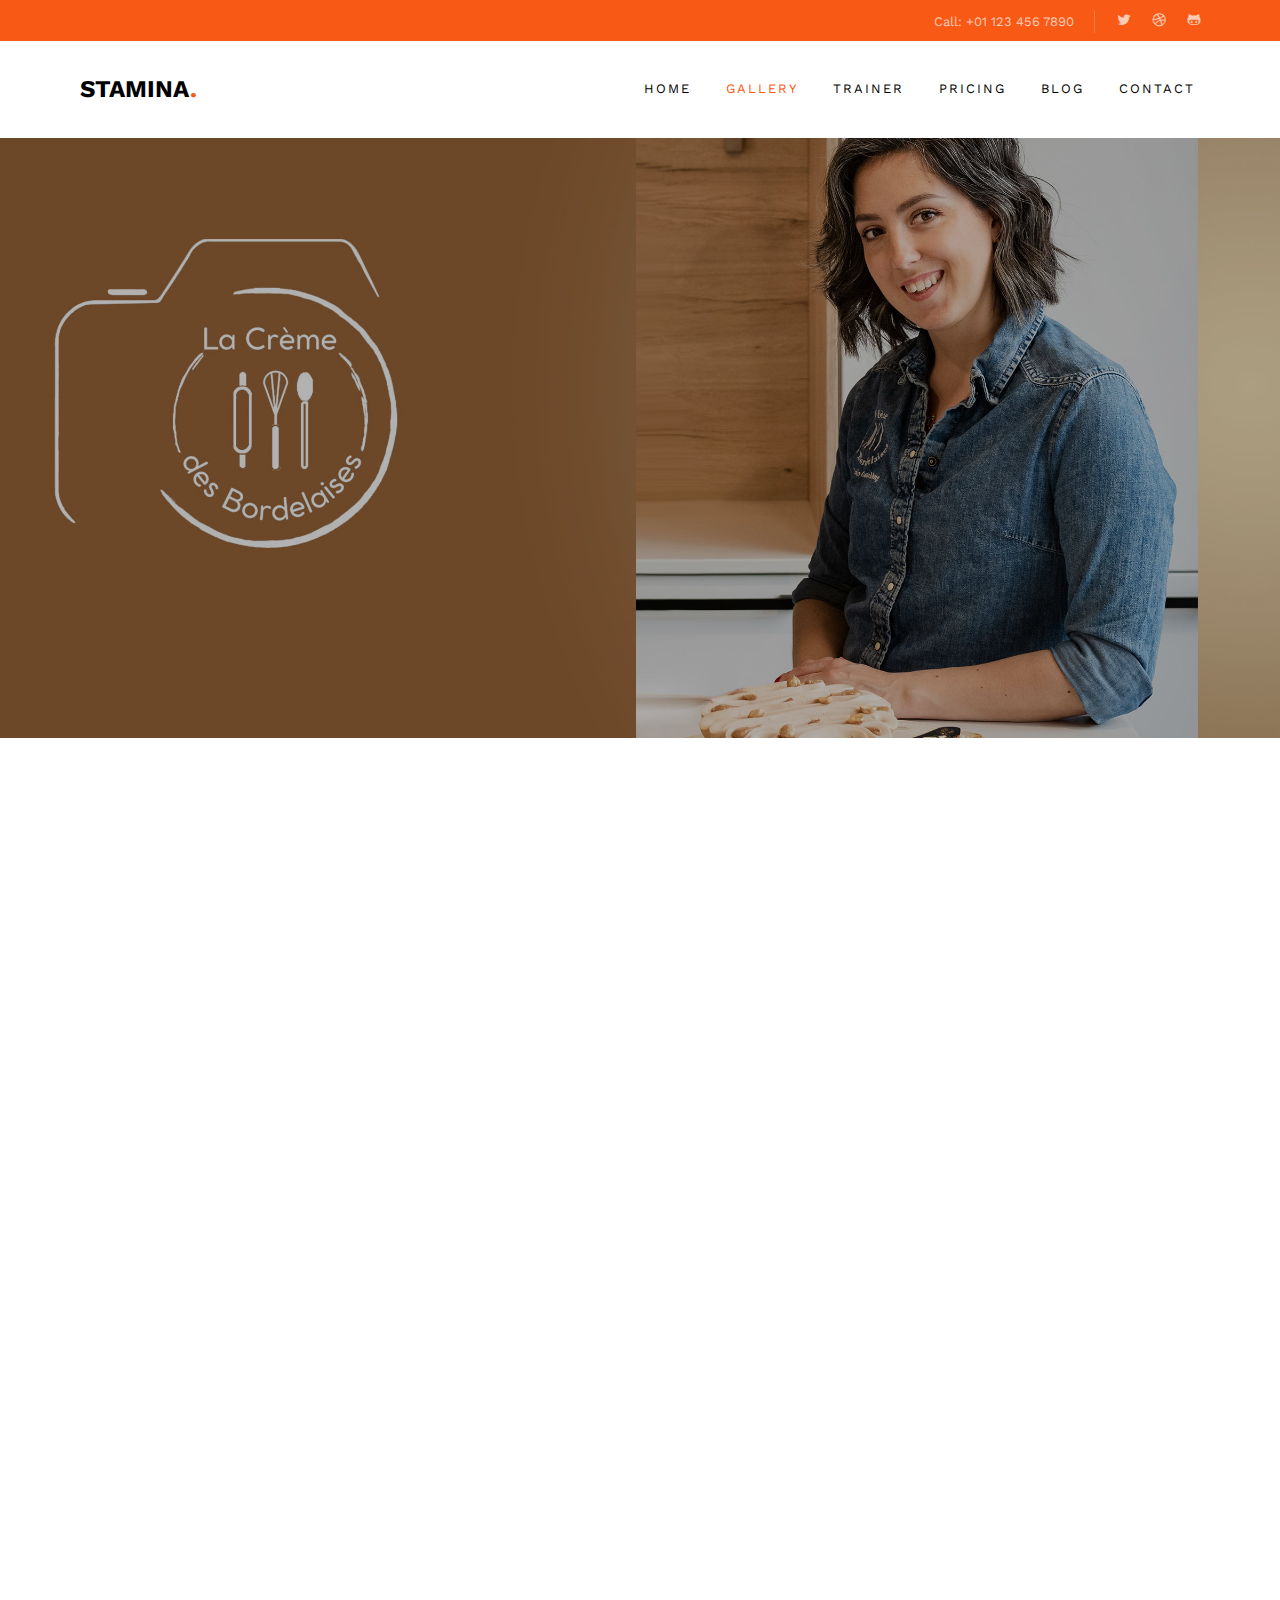
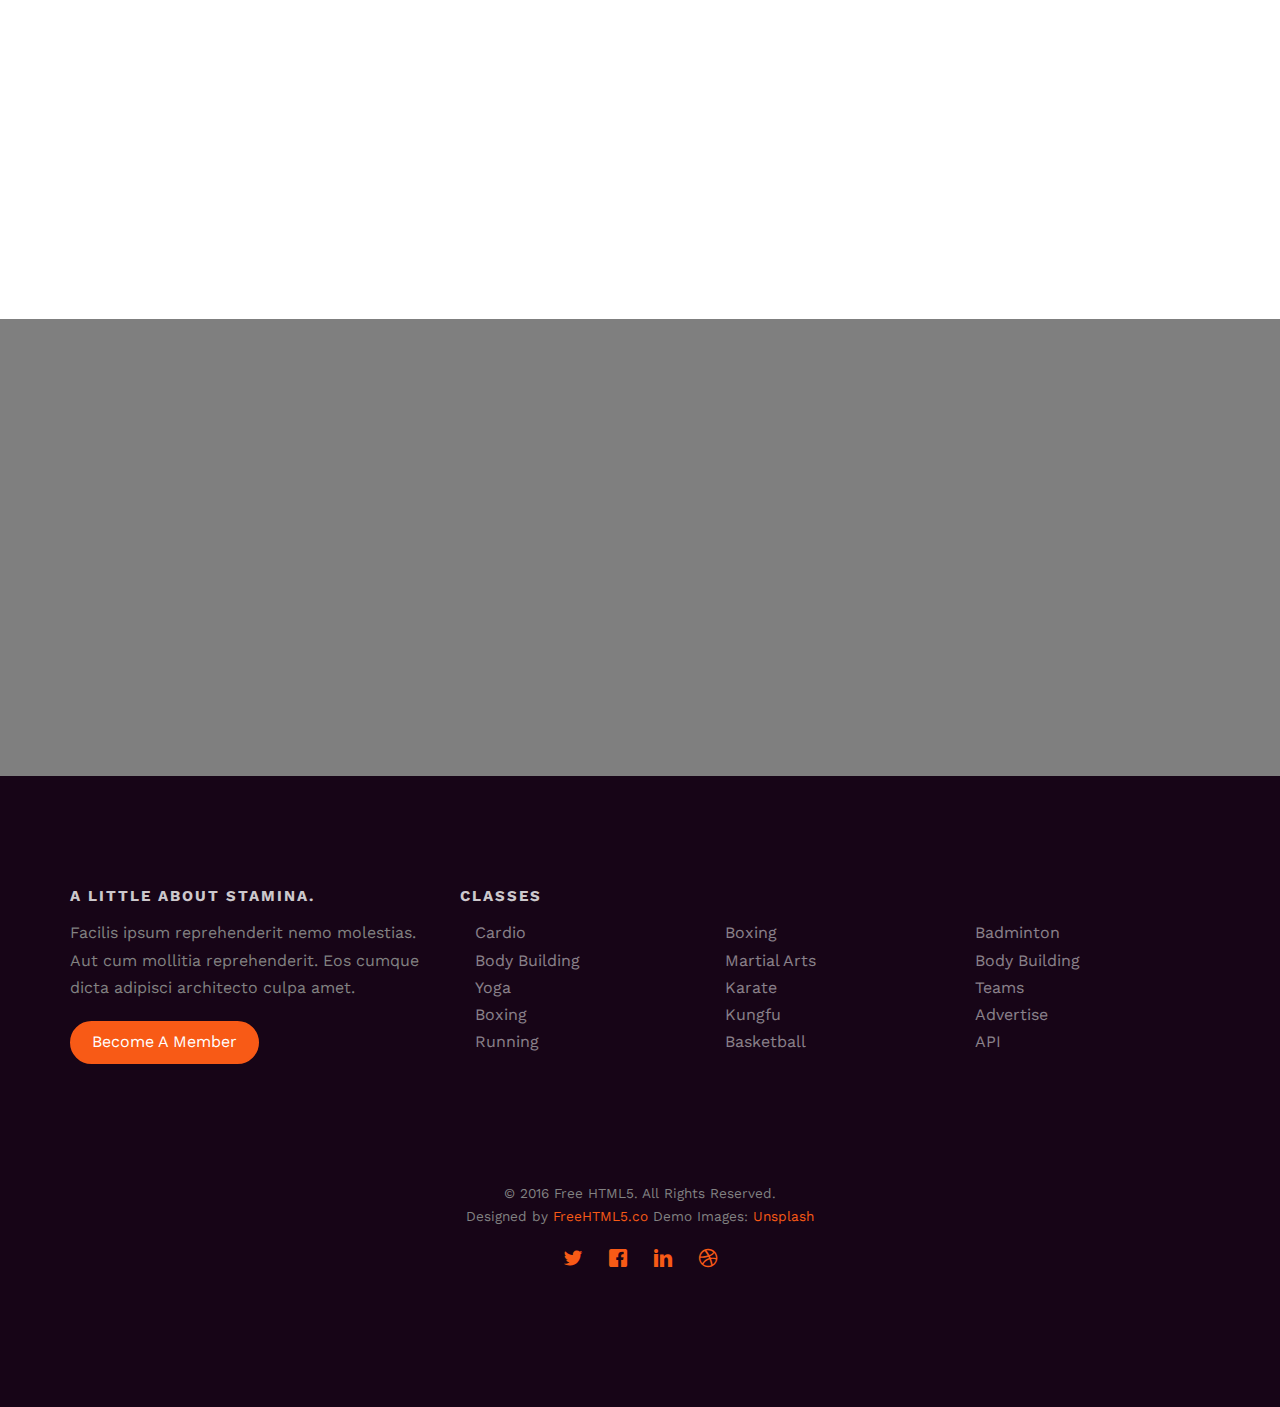
==== commit 8daced52: "changement image test" ====
--- a/Atelier.html
+++ b/Atelier.html
@@ -208,7 +208,7 @@
 	</div>
 	
 
-	<div id="fh5co-started" class="fh5co-bg" style="background-image: url(images/img_bg_3.jpg);">
+	<div id="fh5co-started" class="fh5co-bg" style="background-image: url(images/atelier patisserie Montréal.png);">
 		<div class="overlay"></div>
 		<div class="container">
 			<div class="row animate-box">
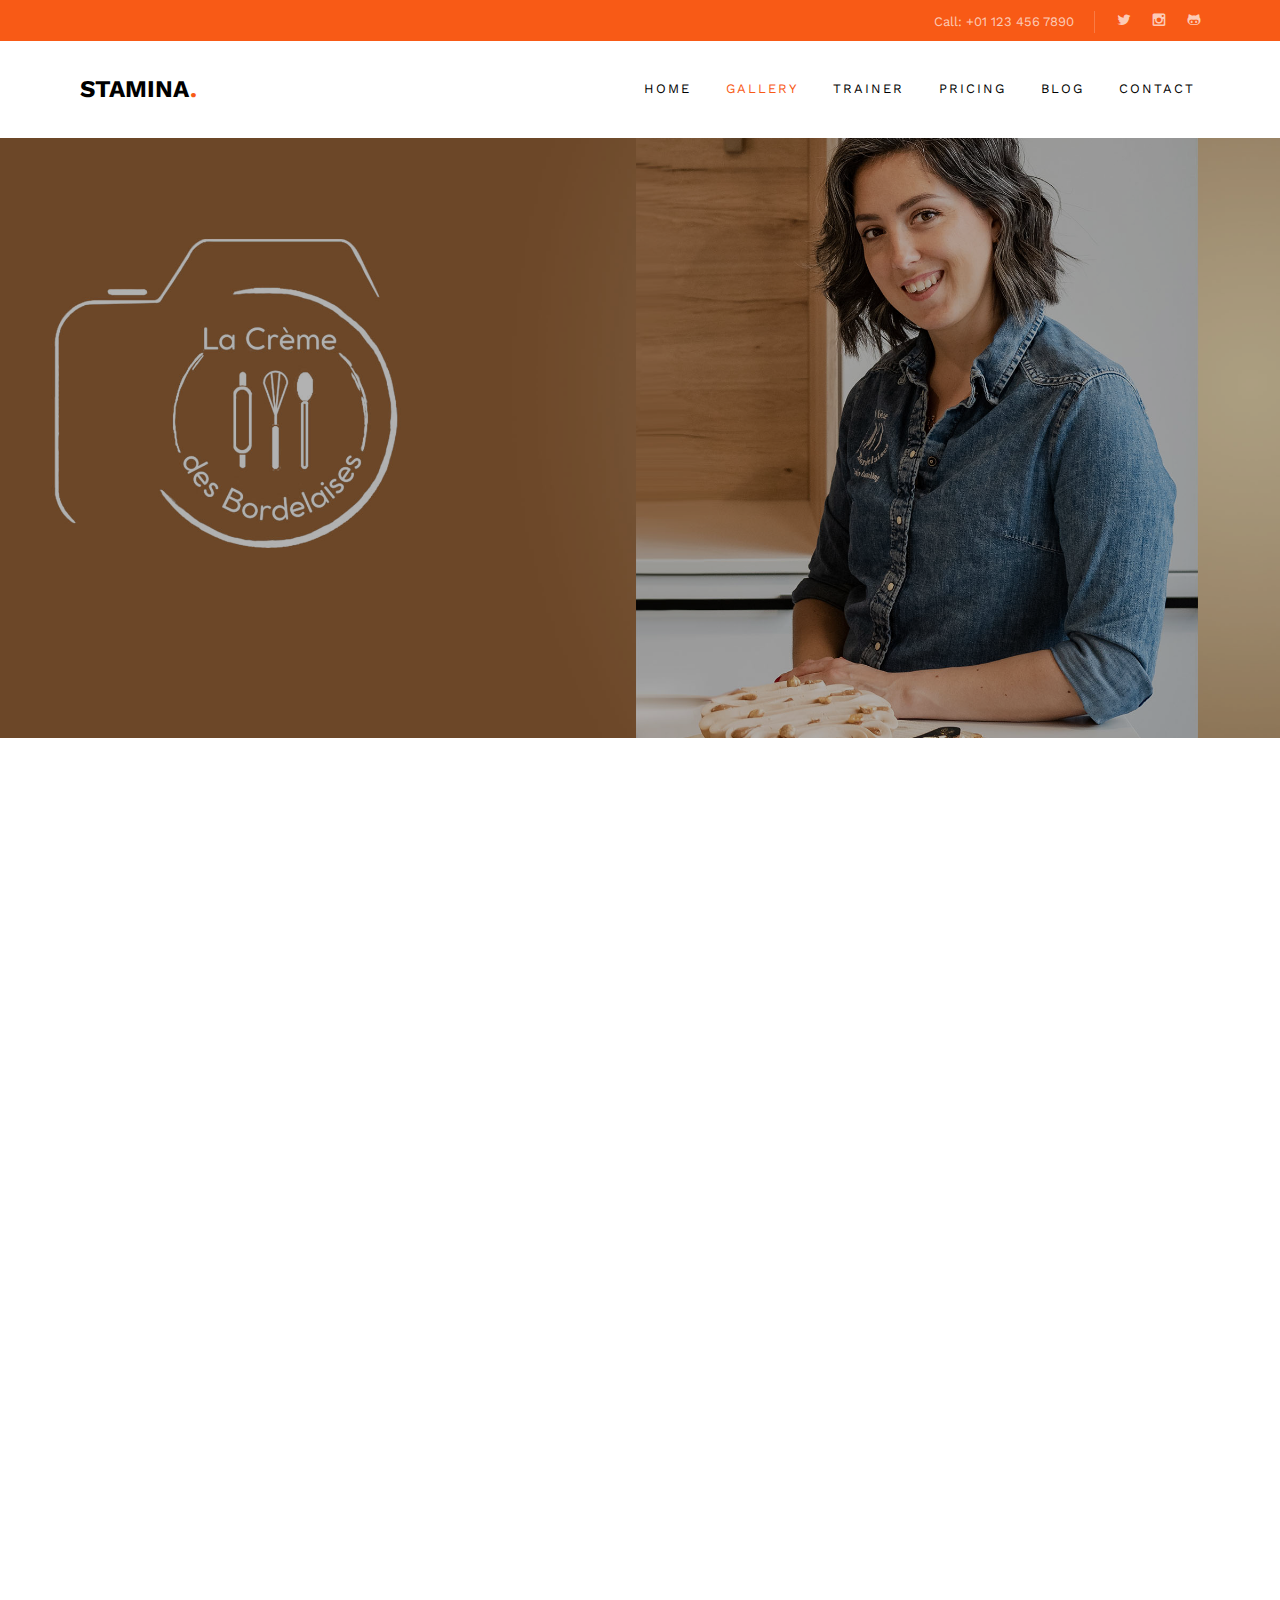
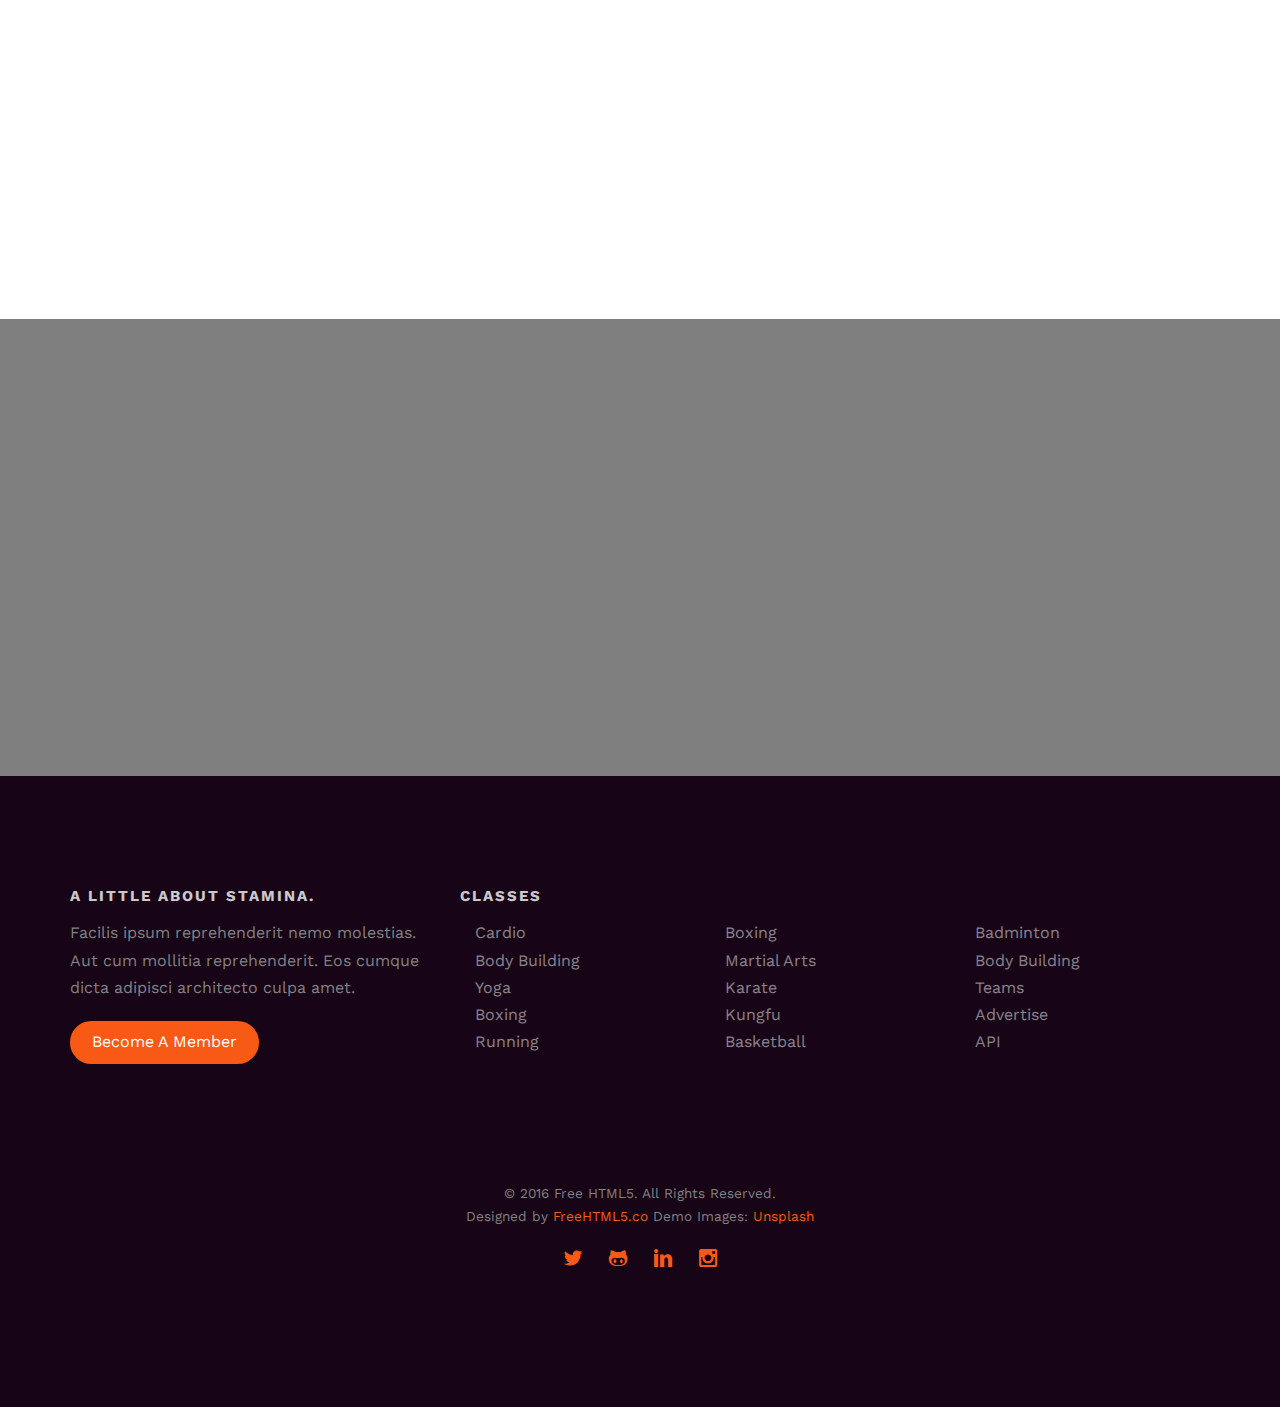
==== commit 7dcde054: "page contact" ====
--- a/Atelier.html
+++ b/Atelier.html
@@ -74,8 +74,8 @@
 						<p class="num">Call: +01 123 456 7890</p>
 						<ul class="fh5co-social">
 							<li><a href="#"><i class="icon-twitter"></i></a></li>
-							<li><a href="#"><i class="icon-dribbble"></i></a></li>
-							<li><a href="#"><i class="icon-github"></i></a></li>
+							<li><a href="#"><i class="icon-instagram"></i></a></li>
+							<li><a href="#"><i class="icon-facebook"></i></a></li>
 						</ul>
 					</div>
 				</div>
@@ -279,7 +279,7 @@
 							<li><a href="#"><i class="icon-twitter"></i></a></li>
 							<li><a href="#"><i class="icon-facebook"></i></a></li>
 							<li><a href="#"><i class="icon-linkedin"></i></a></li>
-							<li><a href="#"><i class="icon-dribbble"></i></a></li>
+							<li><a href="#"><i class="icon-instagram"></i></a></li>
 						</ul>
 					</p>
 				</div>
--- a/css/icomoon.css
+++ b/css/icomoon.css
@@ -1482,10 +1482,10 @@
 .icon-yelp:before {
   content: "\ea63";
 }
-.icon-dribbble-with-circle:before {
+.icon-instagram-with-circle:before {
   content: "\ea64";
 }
-.icon-dribbble:before {
+.icon-instagram:before {
   content: "\ea65";
 }
 .icon-facebook-with-circle:before {
@@ -1500,10 +1500,10 @@
 .icon-flickr:before {
   content: "\ea69";
 }
-.icon-github-with-circle:before {
+.icon-facebook-with-circle:before {
   content: "\ea6a";
 }
-.icon-github:before {
+.icon-facebook:before {
   content: "\ea6b";
 }
 .icon-google-with-circle:before {
